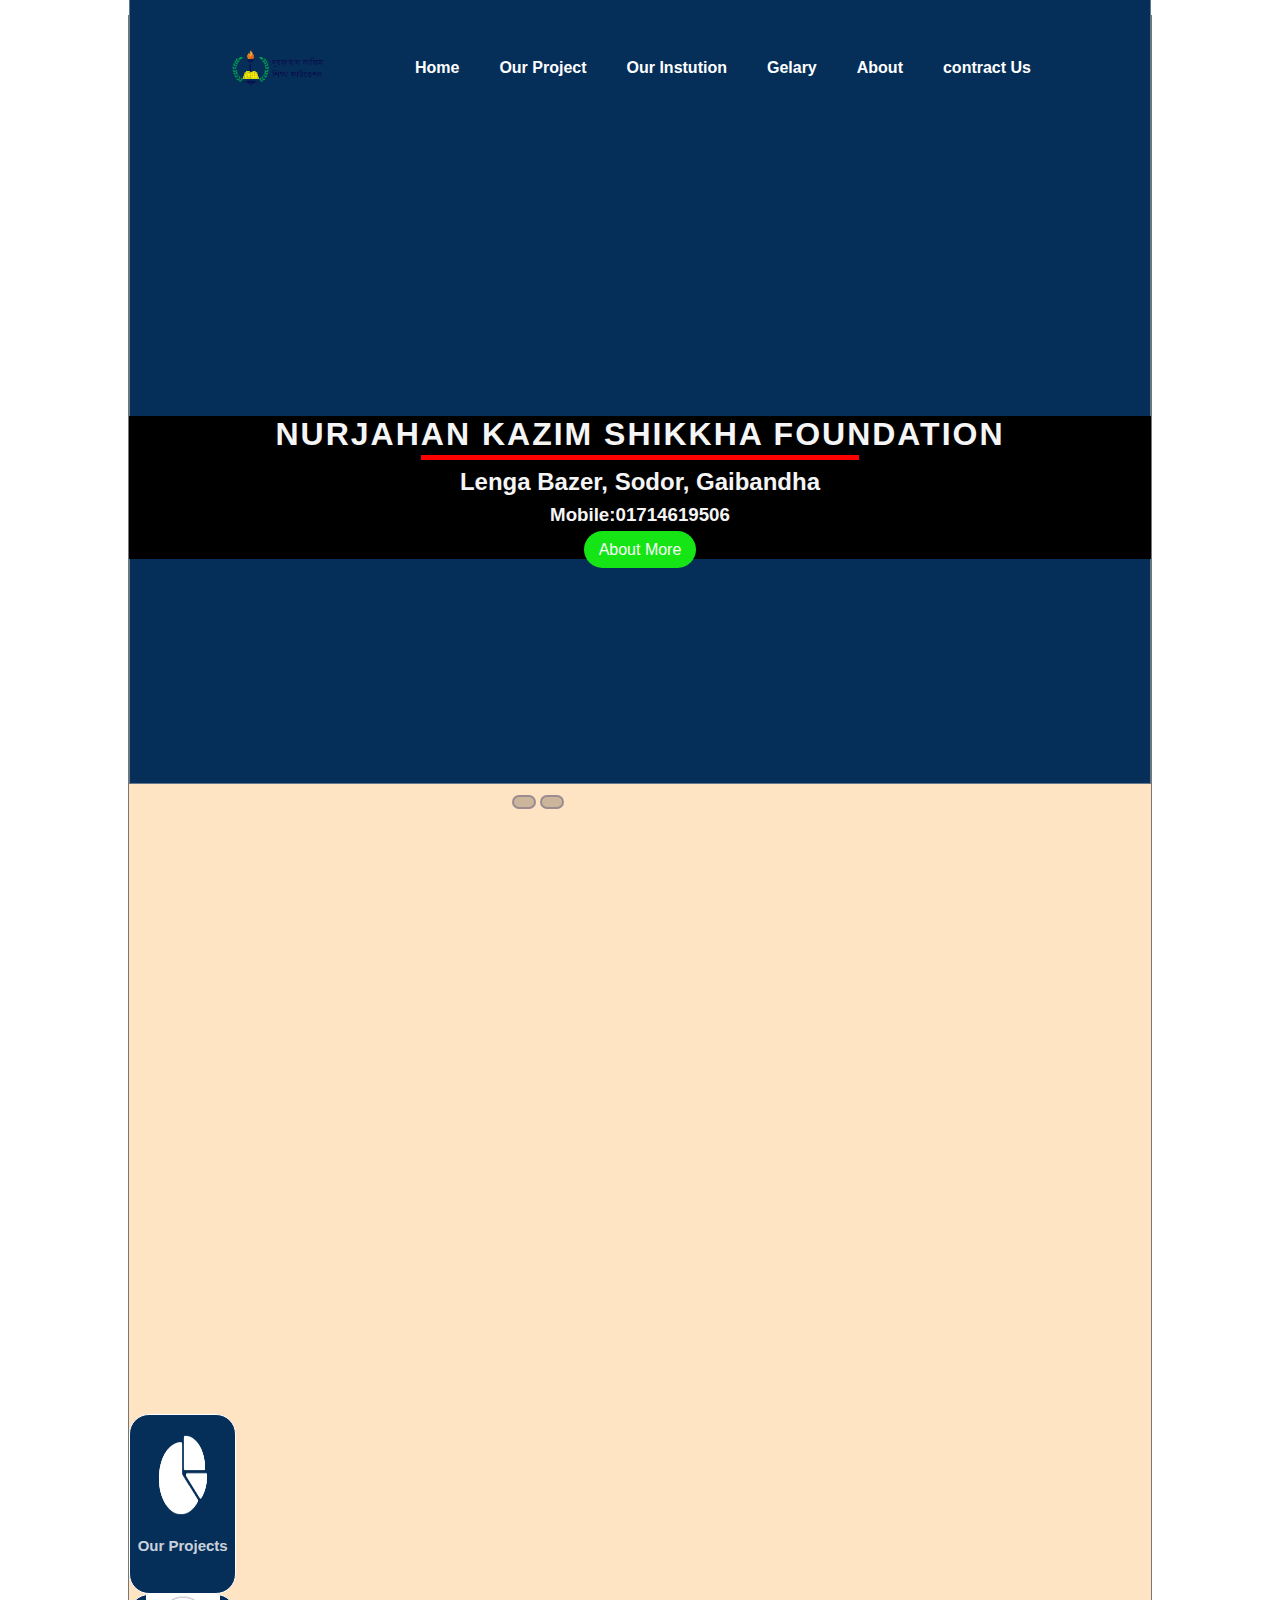
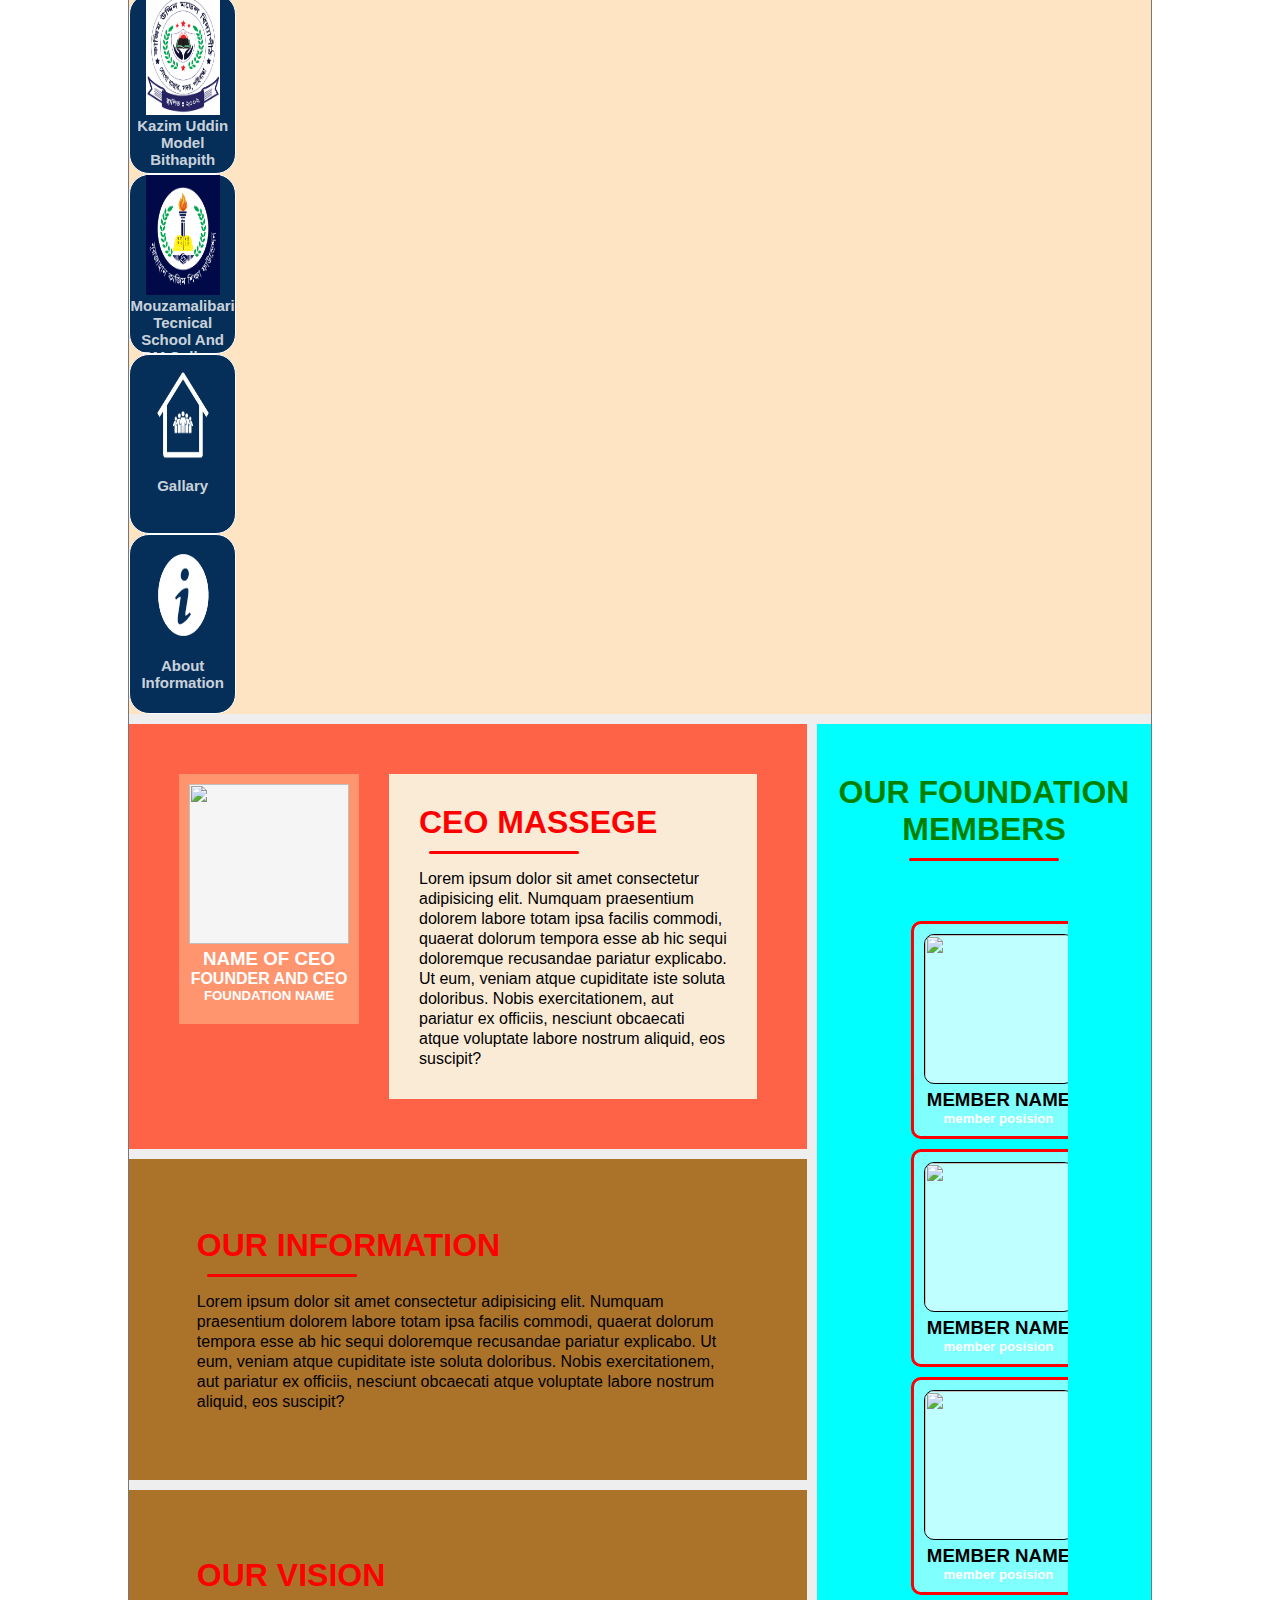
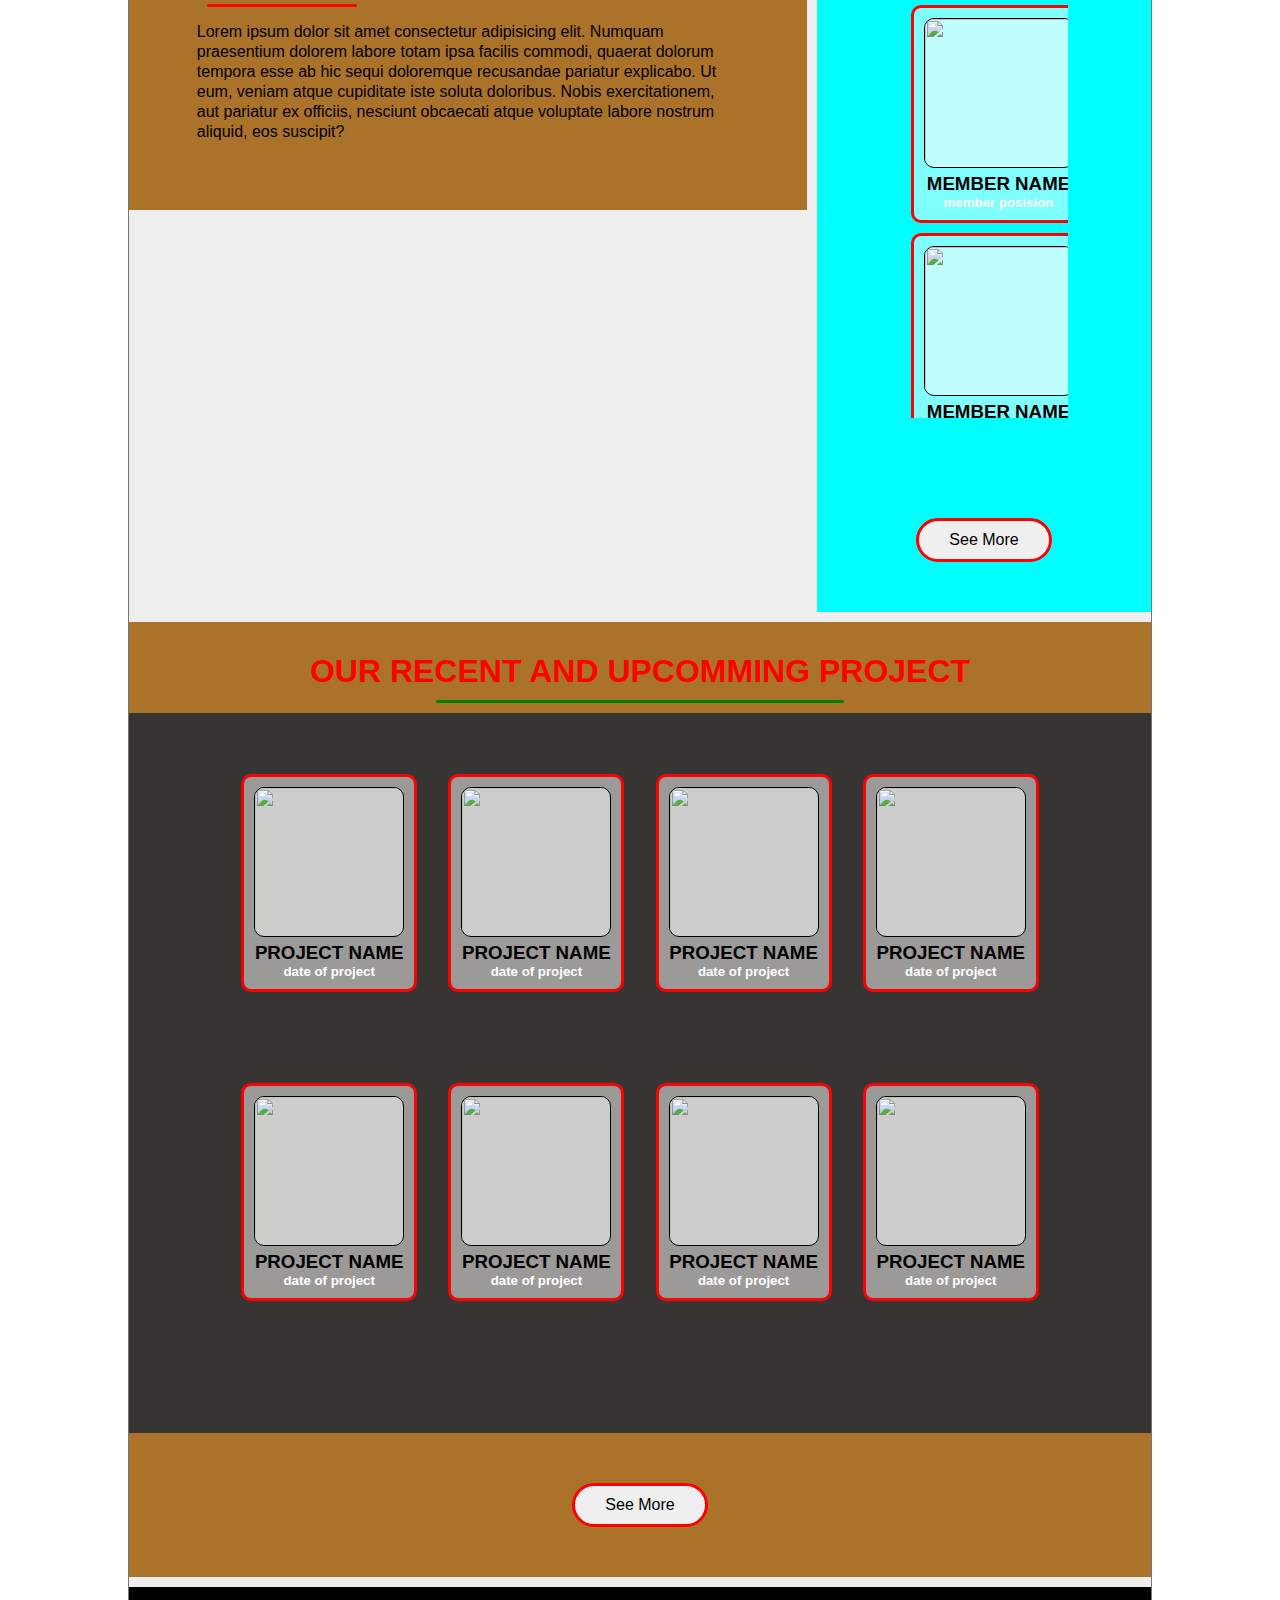
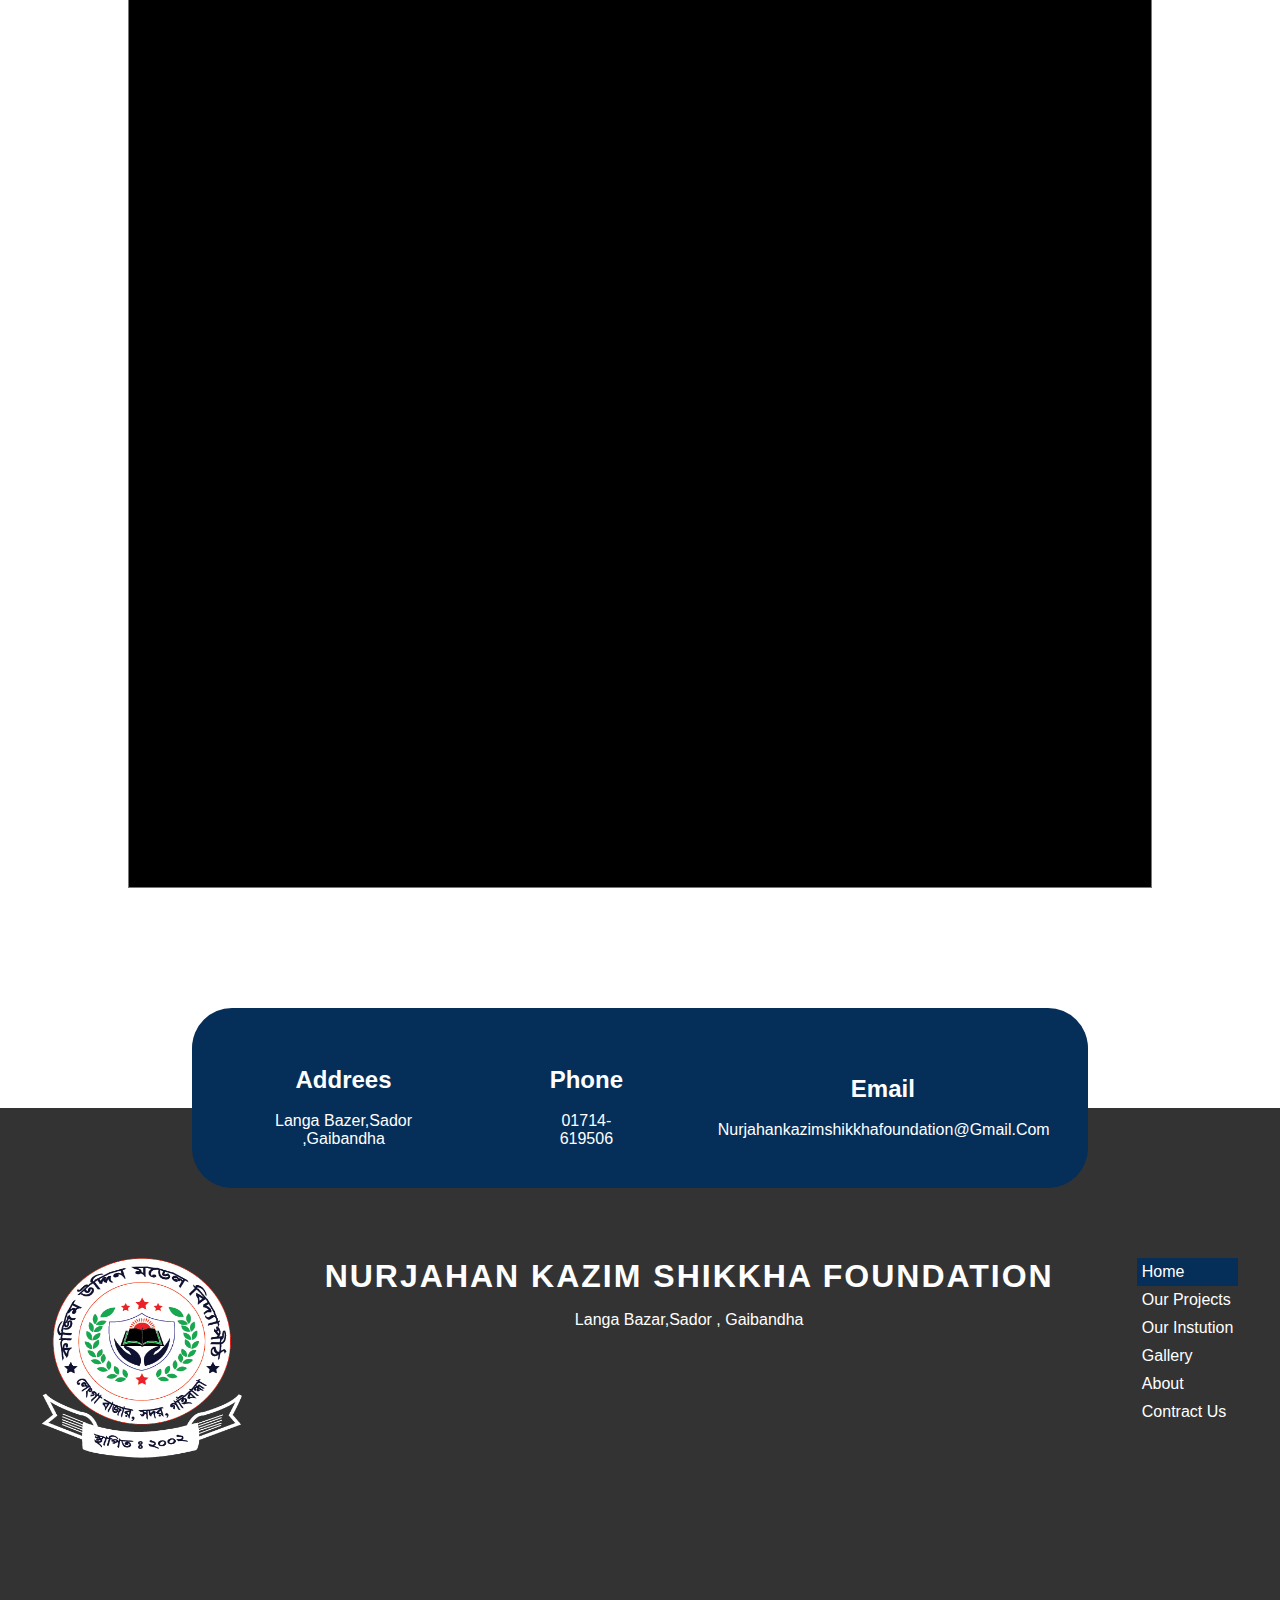
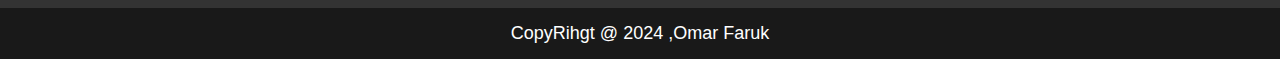
==== PROJECT NKSF 003/index.html @ e733b6d0 "dud" ====
<!DOCTYPE html>
<html lang="en">

<head>
    <meta charset="UTF-8">
    <meta name="viewport" content="width=device-width, initial-scale=1.0">
    <link rel='stylesheet' href='https://cdnjs.cloudflare.com/ajax/libs/font-awesome/6.5.2/css/all.min.css'
        integrity='sha512-SnH5WK+bZxgPHs44uWIX+LLJAJ9/2PkPKZ5QiAj6Ta86w+fsb2TkcmfRyVX3pBnMFcV7oQPJkl9QevSCWr3W6A=='
        crossorigin='anonymous' />
    <link rel="stylesheet" href="./style.css">
    <link rel="stylesheet" href="./style2.css">
    <title>NKSF</title>
</head>

<body>

    <div class="grid-container">
        <!-- ======start header ======= -->
        <div class="header-box">
            
            <!-- =====start of navber===== -->
            <nav class="navber">
                <img src="./Image/NKSF LOGO 01-02.png" alt="NKSF" class="logo">

                <ul class="nav-links">
                    <li><a href="#">Home</a></li>
                    <li><a href="#">Our Project</a></li>
                    <li><a href="#">Our Instution</a></li>
                    <li><a href="#">Gelary</a></li>
                    <li><a href="#">About</a></li>
                    <li><a href="#">contract Us</a></li>
                </ul>
                <img src="./Image/manubar png.png" class="manu-btn">
            </nav>
            <!-- =====end of navber===== -->

            <!-- ==== start of Header ====== -->
            <div class="header-text-box">
                <header>
                    <h1>nurjahan kazim shikkha foundation</h1>
                    <h1 class="line"></h1>
                    <h2>Lenga bazer, sodor, gaibandha</h2>
                    <h3>mobile:01714619506</h3>
                    <a class="lrn-btn" href="#">About more</a>
                </header>

            </div>
            <!-- ==== end of Header ====== -->
             <!-- star of image-slide  -->
            <div class="image-slide">
                <img name="slider" id="img">
                <div class="ImgChangeButton">
                    <button onclick="preview()"><i class="fa-solid fa-arrow-right fa-rotate-180"></i></i></button>
                    <button onclick="next()"><i class="fa-solid fa-arrow-right"></i></i></button>
                </div><!-- end of ImgChangeButton  -->
            </div><!--end of image-slide  -->


                <!--start of option btn  -->
    <div class="button">
        <div class="buttonBox">
            <img src="./Image/results_icon.png" alt="">
            <h2>Our Projects</h2>
        </div><!-- end of buttonBox  -->
        <div class="buttonBox">
            <img src="./Image/kumb logo 2002.jpg" alt="">
            <h2>Kazim Uddin Model Bithapith</h2>
        </div><!-- end of buttonBox  -->
        <div class="buttonBox">
            <img src="./Image/NKSF ROUND LOGO 02-03.png" alt="">
            <h2>Mouzamalibari Tecnical School And BM College</h2>
        </div><!-- end of buttonBox  -->
        <div class="buttonBox">
            <img src="./Image/clubs_icon.png" alt="">
            <h2>Gallary</h2>
        </div><!-- end of buttonBox  -->
        <div class="buttonBox">
            <img src="./Image/info-icon.png" alt="">
            <h2>About information</h2>
        </div><!-- end of buttonBox  -->
    </div>
    <!--end of option btn  -->


        </div>
        <!-- ======end header ======= -->



        <div class="ceo-box">
            <div class="ceo-profile">
                <img src="" alt="">
                <h3>name of ceo</h3>
                <h4>founder and ceo</h4>
                <h5>Foundation name</h5>
            </div>
            <div class="ceo-massege">
                <h1>ceo massege</h1>
                <div class="underline"></div>
                <p>Lorem ipsum dolor sit amet consectetur adipisicing elit. Numquam praesentium dolorem labore totam
                    ipsa facilis commodi, quaerat dolorum tempora esse ab hic sequi doloremque recusandae pariatur
                    explicabo. Ut eum, veniam atque cupiditate iste soluta doloribus. Nobis exercitationem, aut pariatur
                    ex officiis, nesciunt obcaecati atque voluptate labore nostrum aliquid, eos suscipit? </p>
            </div>

        </div><!-- end ceo-box -->
        <div class="member-box">
            <h1>our foundation members</h1>
            <div class="underline"></div>
            <div class="card-box">
                <div class="card">
                    <img src="" alt="">
                    <h3>member name</h3>
                    <h5>member posision</h5>
                </div>
                <div class="card">
                    <img src="" alt="">
                    <h3>member name</h3>
                    <h5>member posision</h5>
                </div>
                <div class="card">
                    <img src="" alt="">
                    <h3>member name</h3>
                    <h5>member posision</h5>
                </div>
                <div class="card">
                    <img src="" alt="">
                    <h3>member name</h3>
                    <h5>member posision</h5>
                </div>
                <div class="card">
                    <img src="" alt="">
                    <h3>member name</h3>
                    <h5>member posision</h5>
                </div>
                <div class="card">
                    <img src="" alt="">
                    <h3>member name</h3>
                    <h5>member posision</h5>
                </div>
                <div class="card">
                    <img src="" alt="">
                    <h3>member name</h3>
                    <h5>member posision</h5>
                </div>
                <div class="card">
                    <img src="" alt="">
                    <h3>member name</h3>
                    <h5>member posision</h5>
                </div>
                <div class="card">
                    <img src="" alt="">
                    <h3>member name</h3>
                    <h5>member posision</h5>
                </div>
                <div class="card">
                    <img src="" alt="">
                    <h3>member name</h3>
                    <h5>member posision</h5>
                </div>
                <div class="card">
                    <img src="" alt="">
                    <h3>member name</h3>
                    <h5>member posision</h5>
                </div>
            </div>
            <button class="my-btn">see more</button>


        </div><!-- end member-box  -->
        <div class="our-info">
            <h1>our information</h1>
            <div class="underline"></div>
            <p>Lorem ipsum dolor sit amet consectetur adipisicing elit. Numquam praesentium dolorem labore totam ipsa
                facilis commodi, quaerat dolorum tempora esse ab hic sequi doloremque recusandae pariatur explicabo. Ut
                eum, veniam atque cupiditate iste soluta doloribus. Nobis exercitationem, aut pariatur ex officiis,
                nesciunt obcaecati atque voluptate labore nostrum aliquid, eos suscipit? </p>
        </div><!-- end our-info  -->
        <div class="our-vision">
            <h1>our vision</h1>
            <div class="underline"></div>
            <p>Lorem ipsum dolor sit amet consectetur adipisicing elit. Numquam praesentium dolorem labore totam ipsa
                facilis commodi, quaerat dolorum tempora esse ab hic sequi doloremque recusandae pariatur explicabo. Ut
                eum, veniam atque cupiditate iste soluta doloribus. Nobis exercitationem, aut pariatur ex officiis,
                nesciunt obcaecati atque voluptate labore nostrum aliquid, eos suscipit?</p>
        </div><!-- end our-visssion  -->
        <div class="our-project">
            <h1>our recent and upcomming project</h1>
            <div class="underline"></div>
            <div class="card-box">
                <div class="card">
                    <img src="" alt="">
                    <h3>Project name</h3>
                    <h5>date of project</h5>
                </div>
                <div class="card">
                    <img src="" alt="">
                    <h3>Project name</h3>
                    <h5>date of project</h5>
                </div>
                <div class="card">
                    <img src="" alt="">
                    <h3>Project name</h3>
                    <h5>date of project</h5>
                </div>
                <div class="card">
                    <img src="" alt="">
                    <h3>Project name</h3>
                    <h5>date of project</h5>
                </div>
                <div class="card">
                    <img src="" alt="">
                    <h3>Project name</h3>
                    <h5>date of project</h5>
                </div>
                <div class="card">
                    <img src="" alt="">
                    <h3>Project name</h3>
                    <h5>date of project</h5>
                </div>
                <div class="card">
                    <img src="" alt="">
                    <h3>Project name</h3>
                    <h5>date of project</h5>
                </div>
                <div class="card">
                    <img src="" alt="">
                    <h3>Project name</h3>
                    <h5>date of project</h5>
                </div>
            </div>
            <button class="my-btn">see more</button>
        </div><!-- end upcoming-project  -->
        <div class="footer-box">

        </div>
    </div><!-- end grid-container  -->












    <!-- ===== end of main body =====  -->
    <!-- ======= start of  sub footer ===== -->
    <div class="address">
        <div class="addressBox">
            <i></i>
            <h2>addrees</h2>
            <p>langa bazer,sador ,gaibandha</p>
        </div><!-- end of addressBox  -->
        <div class="addressBox">
            <i></i>
            <h2>phone</h2>
            <p>01714-619506</p>
        </div><!-- end of addressBox  -->
        <div class="addressBox">
            <i></i>
            <h2>email</h2>
            <p>nurjahankazimshikkhafoundation@gmail.com</p>
        </div><!-- end of addressBox  -->

    </div><!-- end of address  -->
    <!-- ======= end of  sub footer ===== -->



    <!-- =====start of footer ======   -->
    <footer>
        <div class="footer-section1">
            <div class="box">
                <img src="./Image/white logo.png.png" alt="">
            </div>
            <div class="box"><!-- end of box -->
                <h1>nurjahan kazim shikkha foundation</h1>
                <p>langa bazar,sador , gaibandha</p>
                <div class="footer-icons">
                    <a href="#"><i class="fa-brands fa-facebook"></i></a>
                    <a href="#"><i class="fa-brands fa-facebook-messenger"></i></a>
                    <a href="#"><i class="fa-brands fa-twitter"></i></a>
                    <a href="#"><i class="fa-solid fa-phone"></i></i></a>
                </div><!-- end of footer- icons  -->
            </div><!-- end of box -->
            <div class="box">
                <ul>
                    <li class="active"><a href="#">Home</a></li>
                    <li><a href="#">Our Projects</a></li>
                    <li><a href="#">Our Instution</a></li>
                    <li><a href="#">Gallery</a></li>
                    <li><a href="#">About</a></li>
                    <li><a href="#">Contract Us</a></li>
                </ul>
            </div> <!-- end of box -->
        </div><!-- end of footer-section1 -->
        <div class="footer-section2">
            CopyRihgt @ 2024 ,omar faruk
        </div><!-- end of footer-section2 -->
    </footer>

    <!-- ===== endd of footer ======   -->

    <script src="./main.js"></script>
</body>

</html>
---- PROJECT NKSF 003/style.css ----
*{
    margin: 0;
    padding: 0;
    box-sizing: border-box;
}
body{
    margin: 0;
    padding: 0;
    box-sizing: border-box;
    font-family: Roboto, Helvetica, sans-serif;
}
/* ======== */



 .main-body{
    width:100%;
    height: auto;
    background: red;
    color: #fff;
    /* margin: 50px auto; */
    display: grid;
    grid-template-columns: repeat(3,1fr);
    grid-template-rows: auto 200px 300px;
    grid-gap:10px;
    border: 1px solid rgba(0, 0, 0, .5);
 }
 .ceo-box{
    background-color: #c37e3a;
    grid-column:1/3 ;
    /* padding: 50px auto; */
 }
 .ceo-box .ceo-contain{
    width: 90%;
    height: auto;
    /* display: flex;
    position: absolute;
    justify-content: space-between;
    align-items: center;
    flex-grow: 30px;
    overflow: auto; */
 }

 .ceo-box .ceo-contain .ceo-profile{
    background-color: #aa1b1b;

 }
 .ceo-box .ceo-contain .ceo-profile .ceo-image{
    width: 160px;
    height: 160px;
    background-color: #fff;
 }
 .ceo-box .ceo-contain .ceo-profile .ceo-image img{
    width: 150px;
    height: 150px;
    margin: 5px ;
 }
 .ceo-box .ceo-contain .ceo-profile .ceo-tittle{

 }
 .ceo-box .ceo-contain .ceo-massage{
    background: #000;
    margin: 30px;
    padding: 30px;

 }

 .member{
    background-color: #aa1b1b;
    grid-column:3/4 ;
    grid-row:1/-1 ;
 }
 .our-info{
    background-color: aqua;
    grid-column:1/3 ;
 }
 .our-vision{
    background-color: rgb(117, 171, 23);
    grid-column: 1/3;

 }
 /* ======= end main-body ===== */

 /* ====== start of sub footer ========  */
 .address{
    width: 70%;
    height: auto;
    display: flex;
    justify-content: space-around;
    align-items: center;
    background: #052e59;
    color: #fff;
    border-radius: 40px;
    margin: 20px auto;
    overflow: hidden;
    position: relative;
    bottom: -100px;
}
.addressBox{
    padding: 40px;
    text-align: center;
    overflow: hidden;
}
.addressBox h2{
    text-transform: capitalize;
    line-height: 4rem;
}
.addressBox p{
    text-transform: capitalize;
}
 /* ====== start of sub footer ========  */

 /* ==== start of footer ====  */
 footer{
    width: 100%;
    height: 500px;
    background: rgba(0,0,0,.8);
}
.footer-section1{
    width: 100%;
    height: 500px;
    display: flex;
    justify-content:space-around;
    /* align-items: center; */
    padding: 150px 0;
}
.box{
    text-align: center;
}
.box img{
    width: 200px;
    height: 200px;
}
.box h1{
    color: #fff;
    text-transform: uppercase;
    letter-spacing: 2px;
}
.box p{
    color: #fff;
    text-transform: capitalize;
    line-height: 50px;
}
.footer-icons a i{
    color: #fff;
    font-size: 35px;
    padding: 20px 10px;
}
.footer-icons a :hover.fa-facebook{
    color: blue;
    font-size: 60px;
    transition: all linear .5s;
}
.footer-icons a :hover.fa-facebook-messenger{
    color: blueviolet;
    font-size: 60px;
    transition: all linear .5s;
}
.footer-icons a :hover.fa-twitter{
    color: aquamarine;
    font-size: 60px;
    transition: all linear .5s;
}
.footer-icons a :hover.fa-phone{
    color: green;
    font-size: 60px;
    transition: all linear .5s;
}
.box ul li {
    list-style: none;
    text-align: left;
    padding: 5px;
}
.box ul li a{
   text-decoration: none;
   color: #fff;
}
.box ul li:hover{
    background: rgba(255,255,255,.8);
    border-radius: 10px;
    text-align: center;
    font-size: 25px;
    transition: all linear 1s;
 }
 .box ul li:hover a{
    color: tomato;
 }
footer .footer-section2{
    background: rgba(0,0,0,.9);
    padding: 15px;
    text-align: center;
    color: #fff;
    text-transform: capitalize;
    font-size: 18px;
}
 /* ==== end of footer ====  */


 /* ====== design for mobile phone ======= */
 @media only screen and (max-width:850px){
    .manu-btn{
        display:block;
    }
    .navber{
        padding: 0;
    }
    .logo{
        /* position: absolute; */
        top: 30px;
        left:30px;
    }
    .nav-links{
        flex-direction: column;
        width: 100%;
        height: 100vh;
        justify-content: center;
        background-color: #c37e3a;
        margin-top:-900px;
        transition:all 0.5s ease ;
    }
    .nav-links li{
        margin: 30px auto ;
    }
    .mobile-manu{
        margin-top:0;
        border-bottom-right-radius: 30%;

    }
}
---- PROJECT NKSF 003/style2.css ----
*{
    margin: 0;
    padding: 0;
    box-sizing: border-box;
    font-family: Arial, Helvetica, sans-serif;
}
body{
    text-align: center;
}
a{
    text-decoration: none;
}
ul {
    list-style: none;
}
.active{
    background-color: #052e59;
    padding: 10px 15px;
    color: rgb(92, 45, 45);
}
.underline{
    width: 150px;
    height: 3px;
    background-color: red;
    border-radius: 30px;
    margin: 10px;
}

.my-btn{
    margin: 50px auto;
    padding: 10px 30px;
    font-size: 1rem;
    text-transform: capitalize;
    border: 3px solid red;
    border-radius: 30px;
}

 /* ======== start card ========= */
.card{
    width: fit-content;
    height: fit-content;
    background-color: rgba(255, 255, 255, .5);
    padding: 10px;
    margin: 10px;
    border: 3px solid red;
    border-radius: 10px;
}
.card img{
    width: 150px;
    height: 150px;
    background-color: rgba(255, 255, 255, .5);
    border-radius: 10px;
    border: 1px solid black;
}
.card h3{
    color: black;
    text-transform: uppercase;
}
.card p{
    color: red;
    text-transform: uppercase;
}
/* ======== end card ========= */
.grid-container{
    width: 80%;
    height: auto;
    background: #eee;
    color: #fff;
    margin: 15px auto;
    display: grid;
    grid-template-columns: repeat(3,1.5fr);
    grid-template-rows:repeat(6, auto);
    grid-gap:10px;
    border: 1px solid rgba(0, 0, 0, .5);
}
/* ======== staart header-box ====== */
.grid-container .header-box{
    grid-column: 1/-1;
    background-color: bisque;
    height: fit-content;
}
/* =====navbar==== */
.navber{
    width: 100%;
    height: auto;
    display: flex;
    position: relative;
    top: 2px;
    left: 0;
    justify-content: space-between;
    padding: 0 100px;
    color: #fff;
    z-index: 1;

}
.navber img{
    width: 100px;
    height: 100px;
    /* background-color: #d7aa14; */
    text-align: center;
    border-radius: 30px;
}
.nav-links{
    display: flex;
    margin: auto 0;
}

.nav-links li{
    margin: 0 20px;
    color: #fff;
    font-size: 1.3 rem ;
    font-weight: bold;
}
.nav-links li a{
    color: #fff;
}
.nav-links a:hover{
    color: #052e59;
    background-color: #fff;
     padding: 10px 15px;
     border-radius: 30px;
     transition: all linear 0.5s;
 }
.manu-btn{
    position: absolute;
    top: 20px;
    right:30px;
    width: 40px;
    cursor: pointer;
    display: none;
    z-index: 1;
}
/* =====end navbar==== */

/* ==== header start ===== */

/* ==== header end  ===== */
.header-text-box{
    color: whitesmoke;
    width: 100%;
    display: flex;
    position: relative;
    top: 0;
    left:0;
    justify-content: center;
    align-items: center;
    text-align: center;
    margin-top: 300px;
    z-index: 1;
    background: #000;

}
header h1{
    text-transform: uppercase;
    letter-spacing: 2px;
}
.line{
    width: 60%;
    height: 5px;
    background-color: red;
    margin: 2px auto;

}
header h2{
    text-transform: capitalize;
    margin: 8px 0;
}
header h3{
    text-transform: capitalize;
    margin-bottom: 15px;
}
header a{
    text-transform: capitalize;
    background-color: #15e515;
    padding: 10px 15px;
    border-radius: 30px;
    color: #fff;
    opacity: 100%;
    font-size: 1rem;
}
header a:hover{
    color: #052e59;
    background-color: #fff;
     padding: 15px 20px;
     border-radius: 30px;
     transition: all linear 0.5s;
     font-size: 1.5rem;
 }



/* ==== image slider ==== */
.image-slide{
    width: 100% ;
    height: 95vh;
    background-color:#052e59;
    position: relative;
    top: -70vh;
    left: 0;
    justify-content: center;
    align-items: center;
}

.image-slide img{
    width: 100%;
    height: 100%;
    opacity: .5;

}
.ImgChangeButton {
    width: 80%;
    /* display: flex;
    position: absolute;
    top: 350px;
    left: auto;
    justify-content: space-between;
    align-items: center; */
}
 .ImgChangeButton button{
    font-size: 30px;
    background: rgba(0,0,0,.5);
    border: 2px solid rgb(7, 9, 69);
    border-radius: 30px;
    padding: 5px 10px;
    color: #aa1b1b;
    opacity: 40%;
 }
 .ImgChangeButton button:hover{
    font-size: 50px;
    background: rgba(12, 3, 104, 0.5);
    color: whitesmoke;
    border: 2px solid rgb(214, 36, 8);
    border-radius: 30px;
    padding: 5px 10px;
    opacity: 100%;
    transition: all ease-out .5s;
 }

 /* ==== image slider ==== */
 /* ====optiom btn===== */
 .button{
    width:70%;
    height: auto;
    /* background-color: #b07903; */
    /* display: flex;
    position:absolute;
    top: 600px;
    left: 150px;
    justify-content: space-between;
    align-items: center; */
    text-align: center;
    color: rgba(255,255,255,.8);
 }
.buttonBox{
    width: 15%;
    height: 180px;
    background: #052e59;
    border-radius: 20px;
    border: 1px solid #fff;
    text-transform: capitalize;
    font-size: 10px;
    position: relative;
 }
 .buttonBox img{
    width: 70%;
    height: 120px;
    margin: auto;
 }
 .buttonBox:hover{
    width: 20%;
    height: 250px;
    background: aquamarine;
    color: tomato;
    transition: all ease-in-out .5s;
    position: relative;
    top: -100px;
 }
 .buttonBox:hover > h2{
    font-size: 25px;
    padding: 20px 0;
 }
/* .shadow{
    width: 100%;
    height: 98vh;
    display: flex;
    position: absolute;
    background-color: rgba(12, 3, 104, 0.5);
} */
 /* ======= start main-body ===== */






/* ======== end header-box ====== */

 /* ========= start ceo-box ======== */
 .grid-container .ceo-box{
    background: tomato;
    grid-column: 1/3;
    display: flex;
    justify-content: space-between;
    position: relative;
    padding: 50px;

}
.grid-container .ceo-box .ceo-profile{
    height:250px;
    background-color: rgba(255, 200, 150, .5);
    text-transform: uppercase;
    padding: 10px;
}
.grid-container .ceo-box .ceo-profile img {
    background: whitesmoke;
    width: 160px;
    height: 160px;
    border: red;
}
.grid-container .ceo-box .ceo-massege{
    background-color: antiquewhite;
    margin-left: 30px;
    padding: 30px;
    text-align: left;
    color: black;
}
.grid-container .ceo-box .ceo-massege h1{
    text-transform: uppercase;
    font-weight: bold;
    color: red;
}
.grid-container .ceo-box .ceo-massege p{
    text-transform: unset;
    line-height: 20px;
    margin-top: 15px;
}
 /* ========= end ceo-box ======== */

 /* ========= start member-box ======== */
 .grid-container .member-box{
    background: aqua;
    grid-column:3/4;
    grid-row: 2/-1;
    padding: 10% auto;
}
 .grid-container .member-box h1{
    text-transform: uppercase;
    margin: 15% 0 0 0 ;
    color: green;
}
.grid-container .member-box .underline{
    margin: 10px auto;
}
.grid-container .member-box .card-box{
    height: 123vh;
    margin: 15% 25% ;
    overflow: hidden;
}
/* ========= end member-box ======== */


 /* ========= start .our-info-box ======== */
 .grid-container .our-info{
    grid-column: 1/3;
    background-color: rgb(171, 115, 41);
    padding:10%;
    text-align: left;
    color: black;
}
.grid-container .our-info h1{
    text-transform: uppercase;
    font-weight: bold;
    color: red;
}
.grid-container .our-info p{
    text-transform: unset;
    line-height: 20px;
    margin-top: 15px;
}
 /* ========= end .our-info-box ======== */


 /* ========= start .our-vision-box ======== */

.grid-container .our-vision{
    grid-column: 1/3;
    background-color: rgb(171, 115, 41);
    padding:10%;
    text-align: left;
    color: black;
}
.grid-container .our-vision h1{
    text-transform: uppercase;
    font-weight: bold;
    color: red;
}
.grid-container .our-vision p{
    text-transform: unset;
    line-height: 20px;
    margin-top: 15px;
}
 /* ========= end .our-vision-box ======== */


 /* ========= start .our-project-box ======== */
 .grid-container .our-project{
    grid-column: 1/-1;
    background-color: rgb(171, 115, 41);
}
.grid-container .our-project h1{
    text-transform: uppercase;
    margin: 3% 0 0 0;
    color: red;
}
.grid-container .our-project .underline{
    width: 40%;
    margin: 10px auto;
    background-color: green;
}
.grid-container .our-project .card-box{
    height: 80vh;
    background-color: rgb(55, 53, 51);
    padding: 5% 10%;
    display: flex;
    position:relative;
    overflow: hidden;
    justify-content: space-between;
    flex-wrap: wrap;
}
 /* ========= end .our-project-box ======== */

/* ====== start footer box ======= */
.grid-container .footer-box{
    grid-column: 1/-1;
    background: #000;
    height: 100vh;
}
/* ====== end footer box ======= */
/* mobile ressponsib  */
 @media (max-width:768px) {
    .grid-container{
        width: 80%;
        height: auto;
        background: #eee;
        color: #fff;
        margin: 15px auto;
        display: grid;
        grid-template-rows:repeat(6, fit-content);
        grid-gap:10px;
        border: 1px solid rgba(0, 0, 0, .5);
    }
    .grid-container .header-box{
        grid-column: 1/-1;
    }
    .grid-container .ceo-box{
        grid-column: 1/-1;
        display: block;
    }
    .grid-container .member-box{
        grid-column: 1/-1;
    }
    .grid-container .our-info{
        grid-column: 1/-1;
    }
    .grid-container .our-vision{
        grid-column: 1/-1;
    }
    .grid-container .our-project{
        grid-column: 1/-1;
    }
    .grid-container .footer-box{
        grid-column: 1/-1;
    }

}
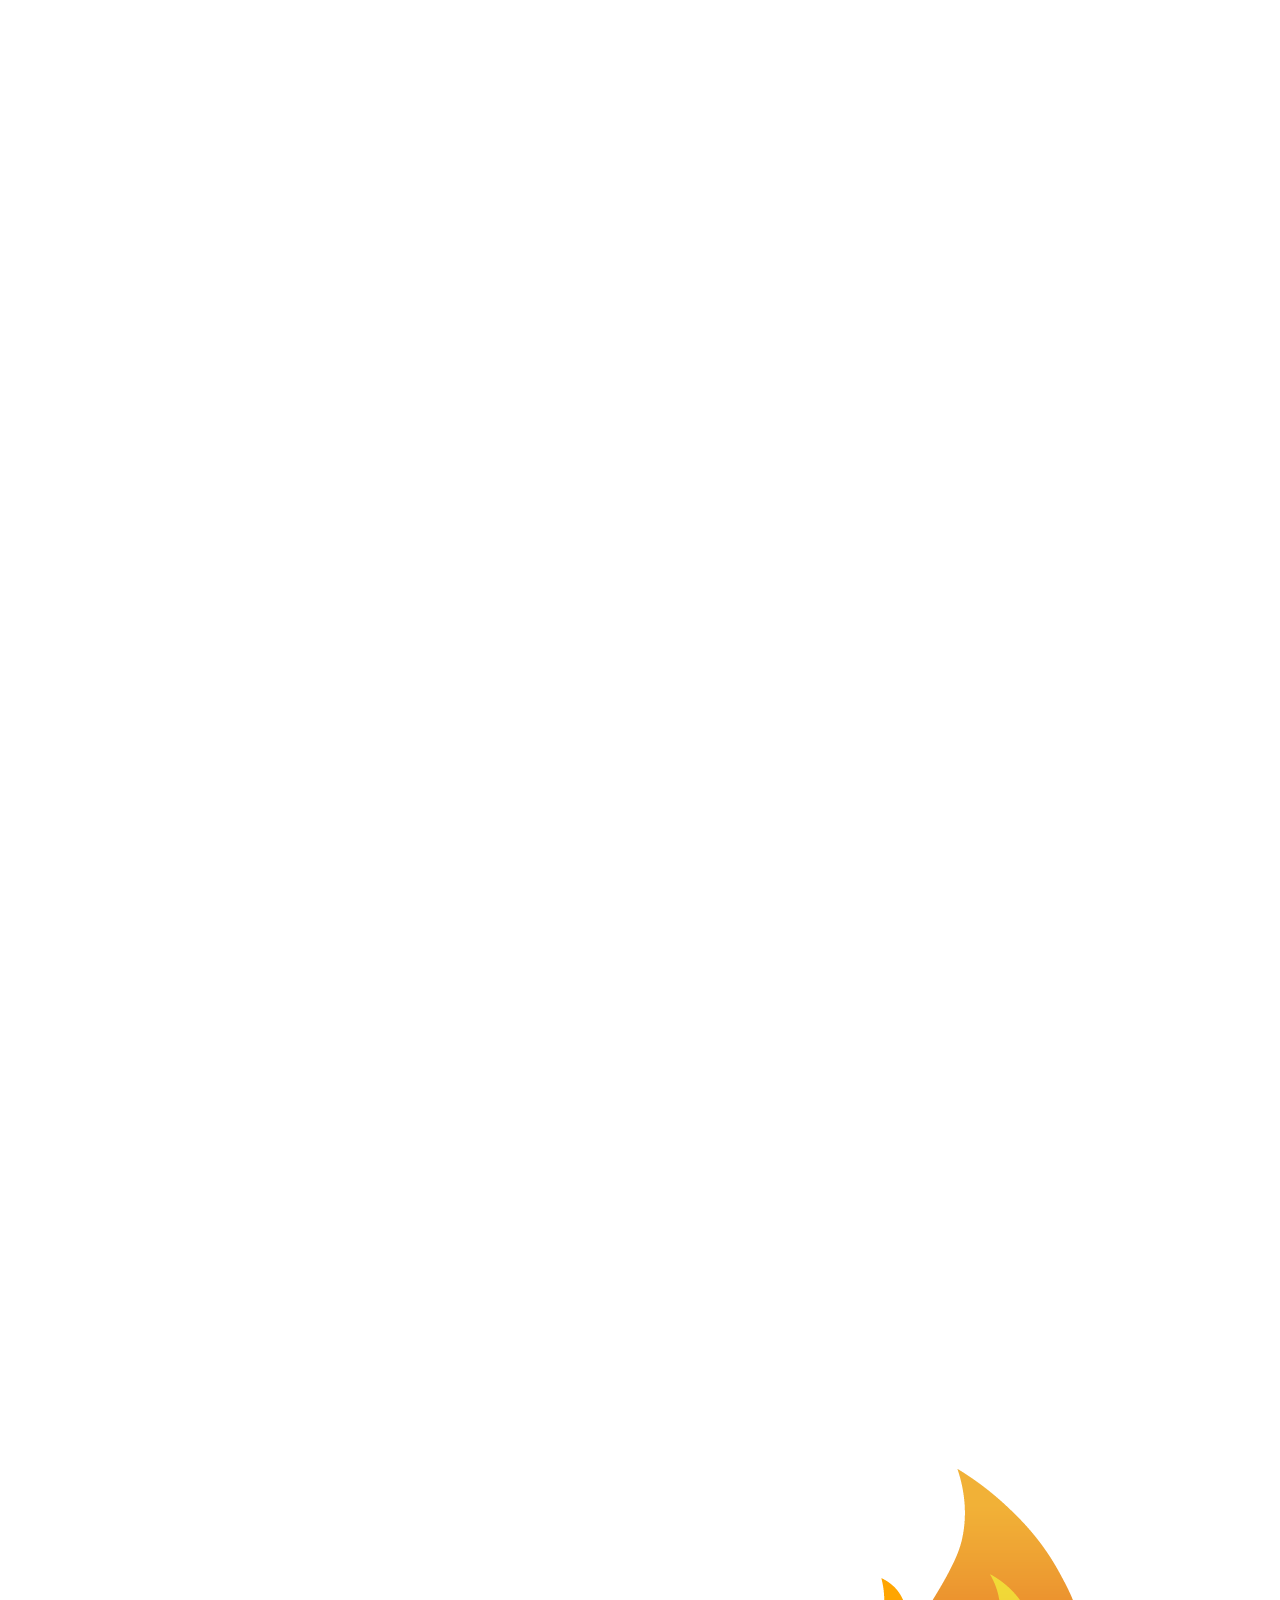
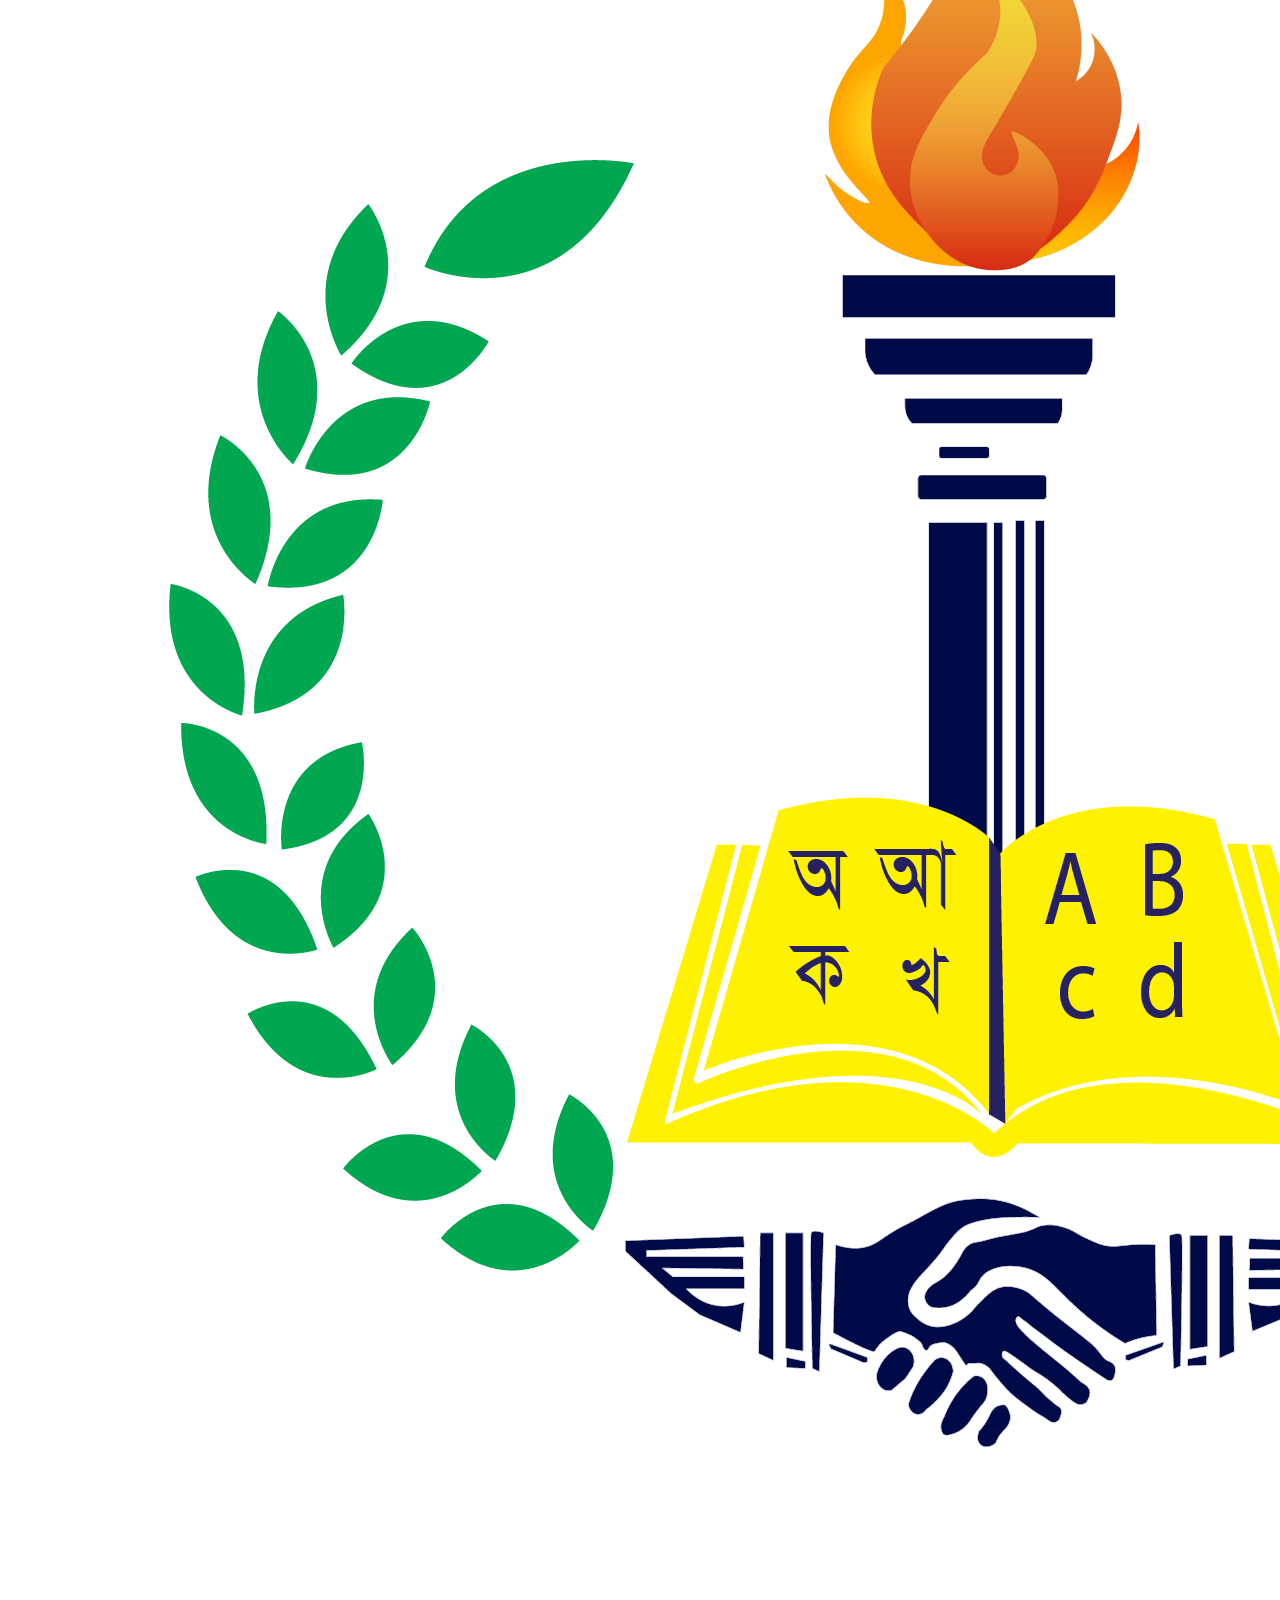
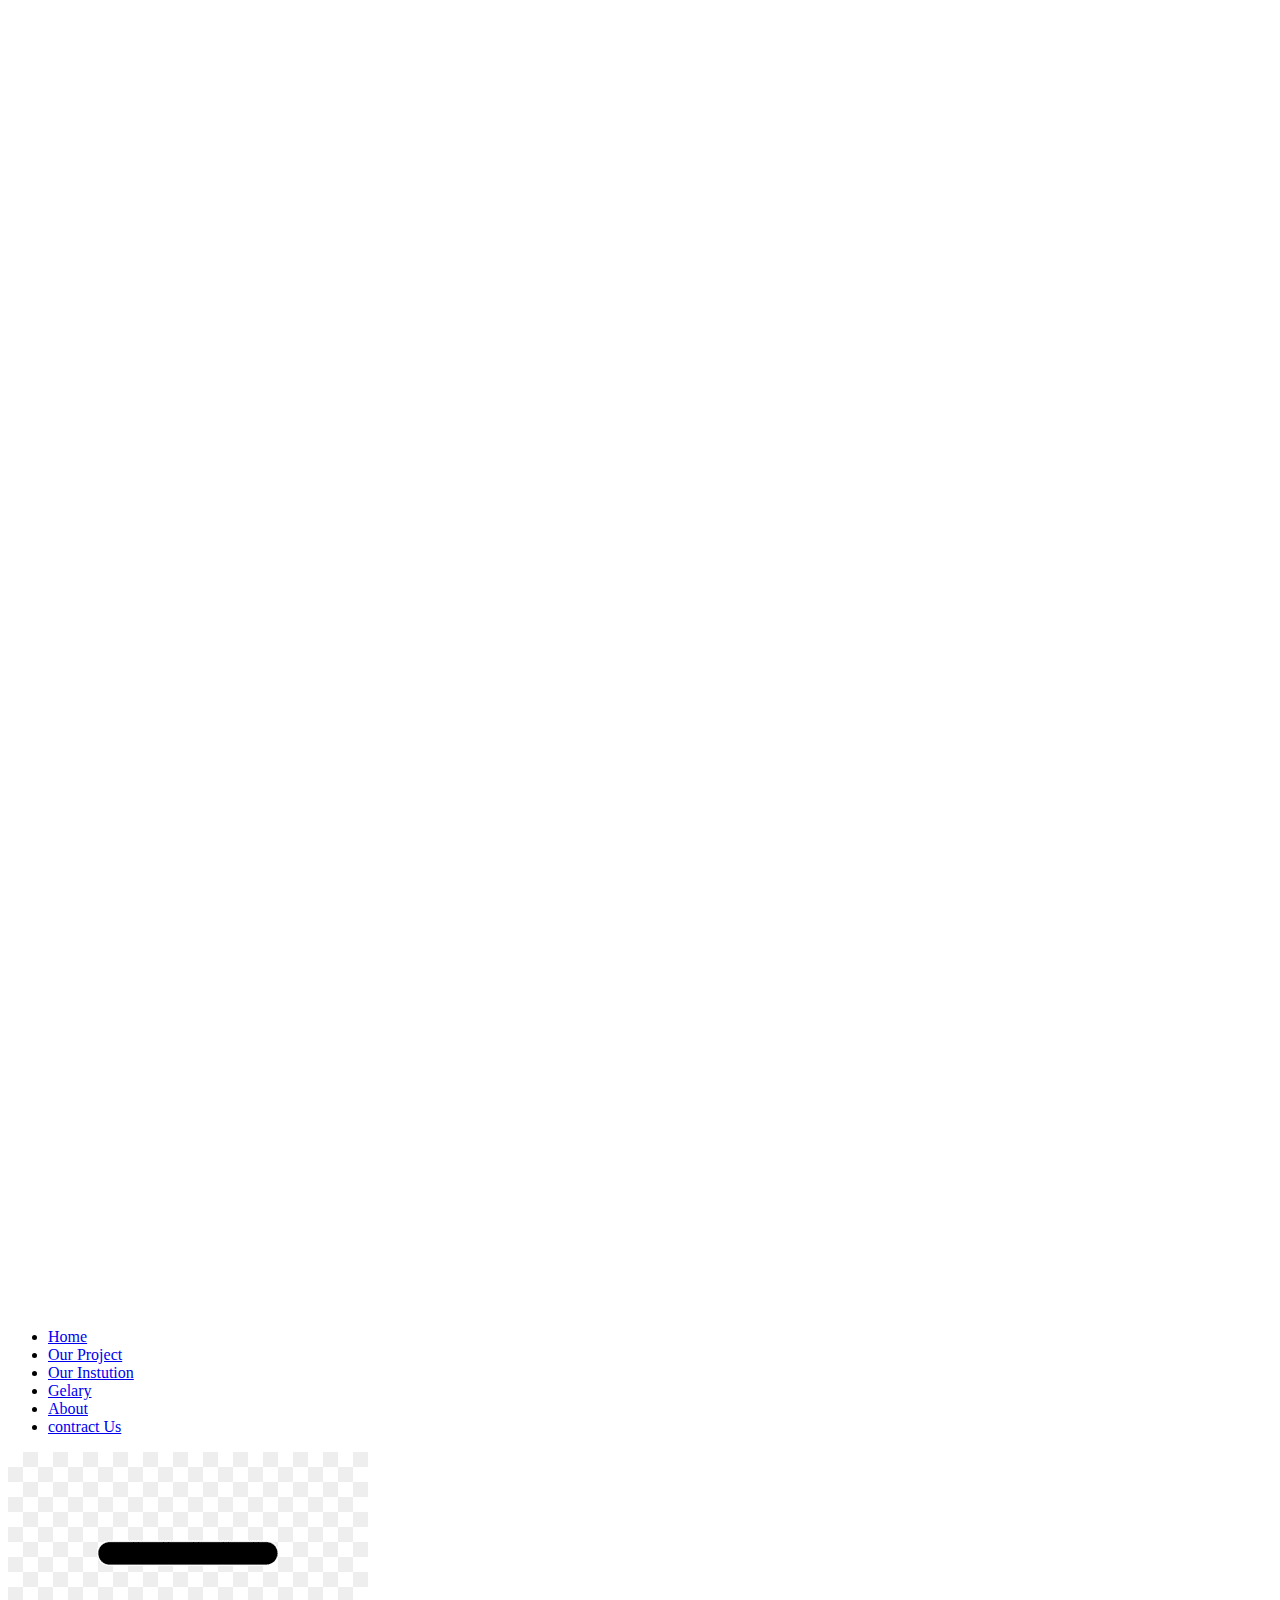
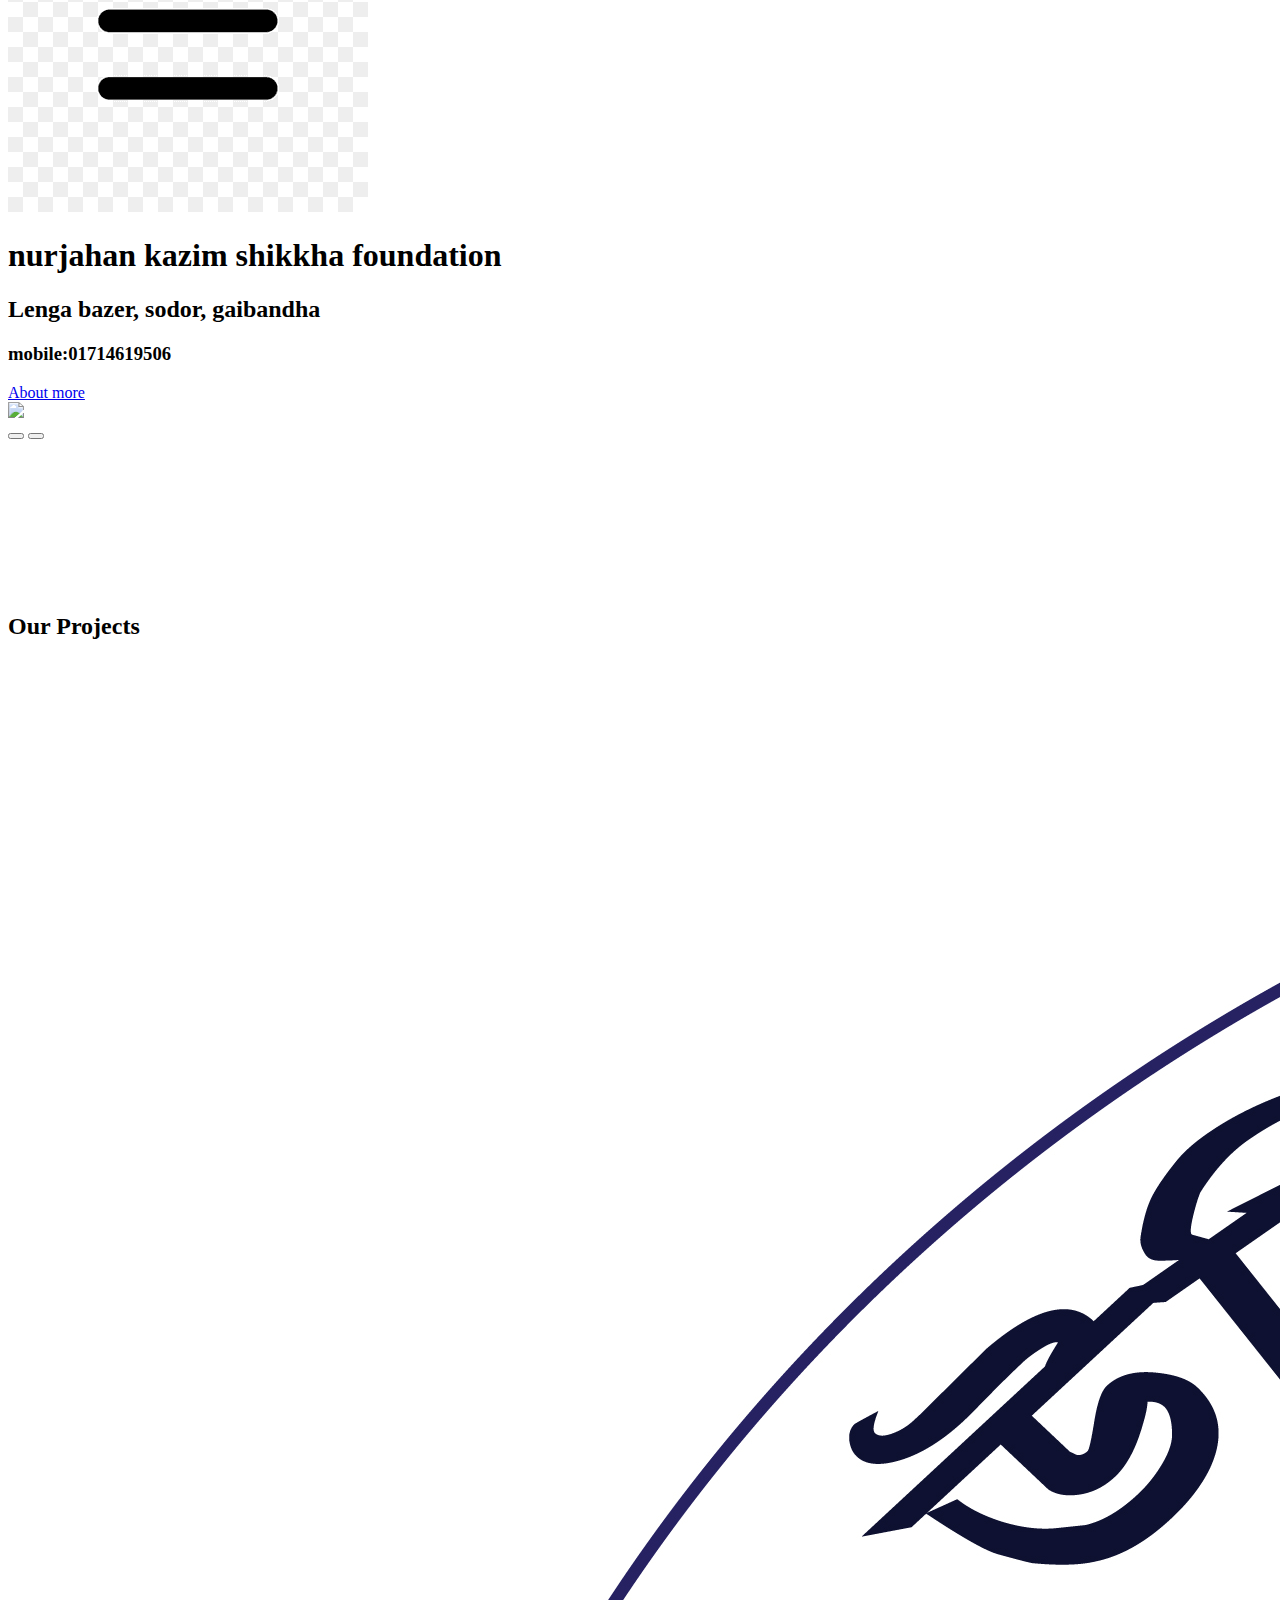
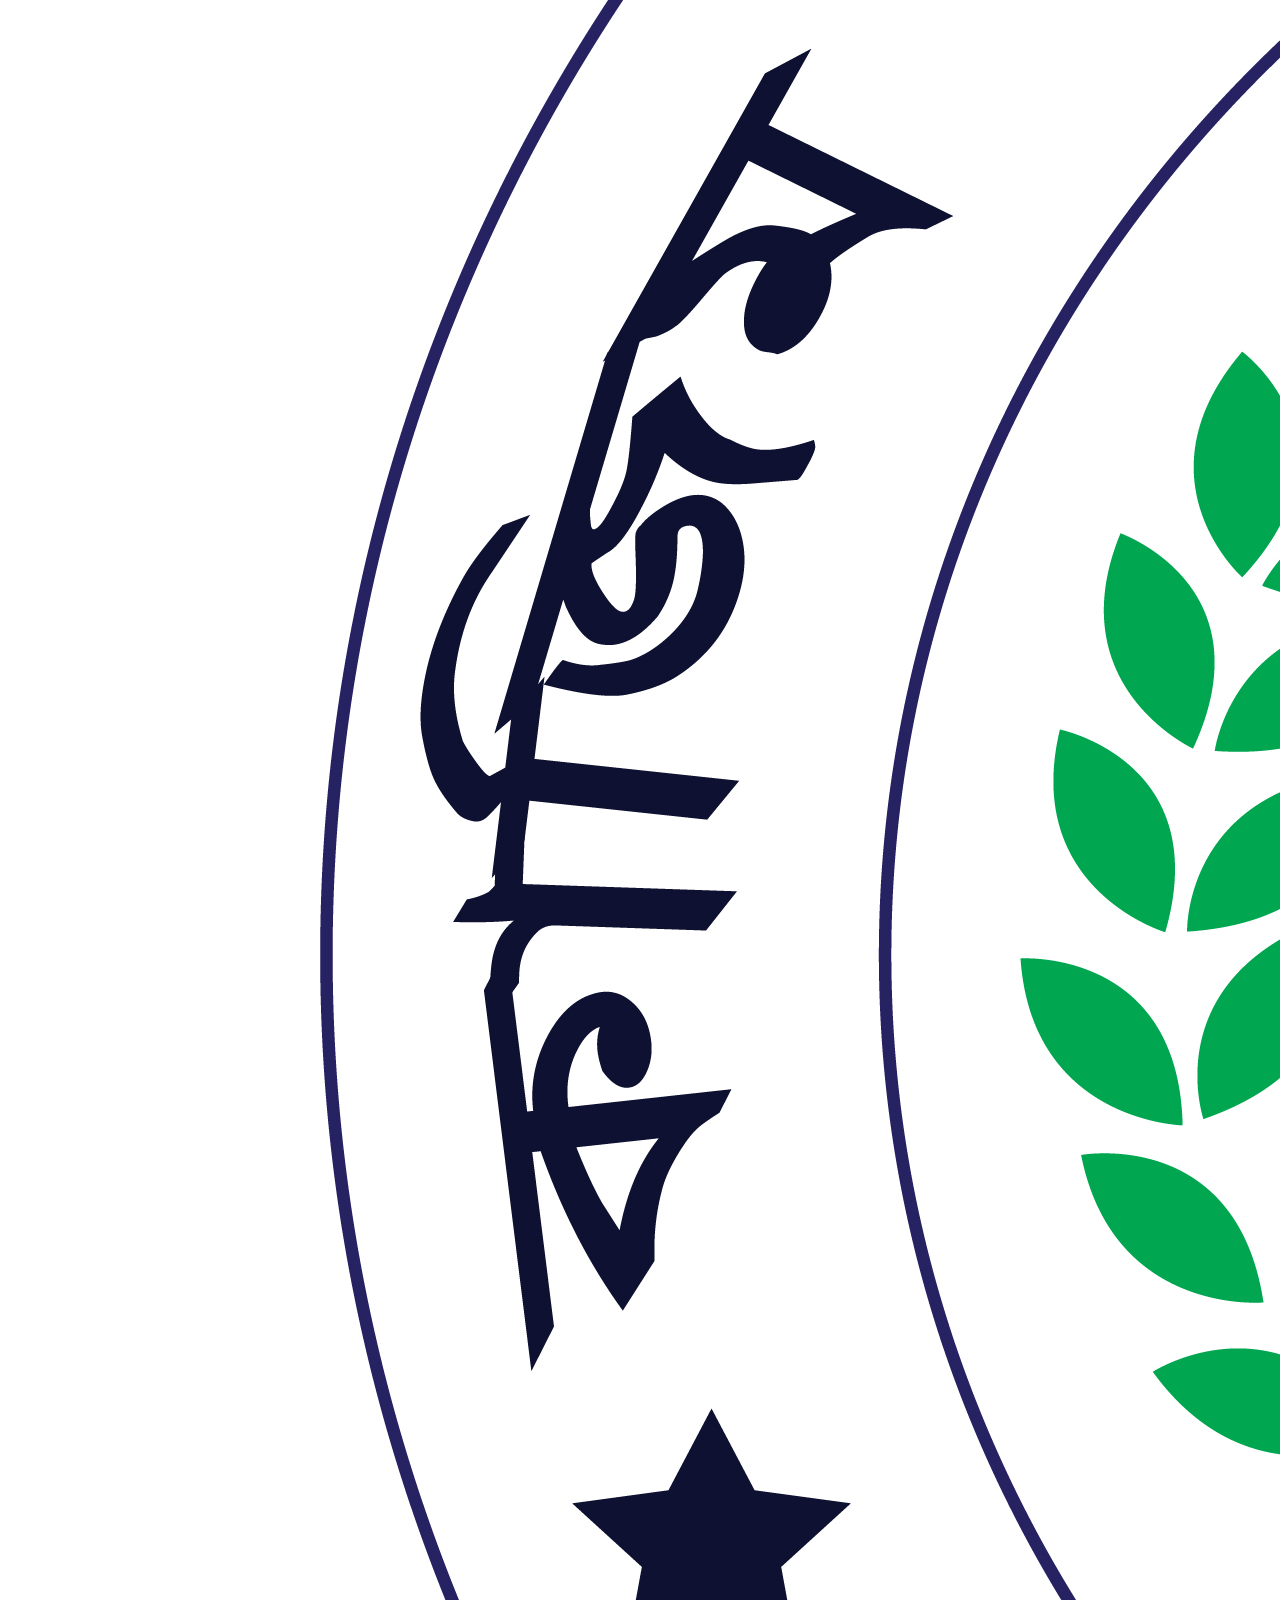
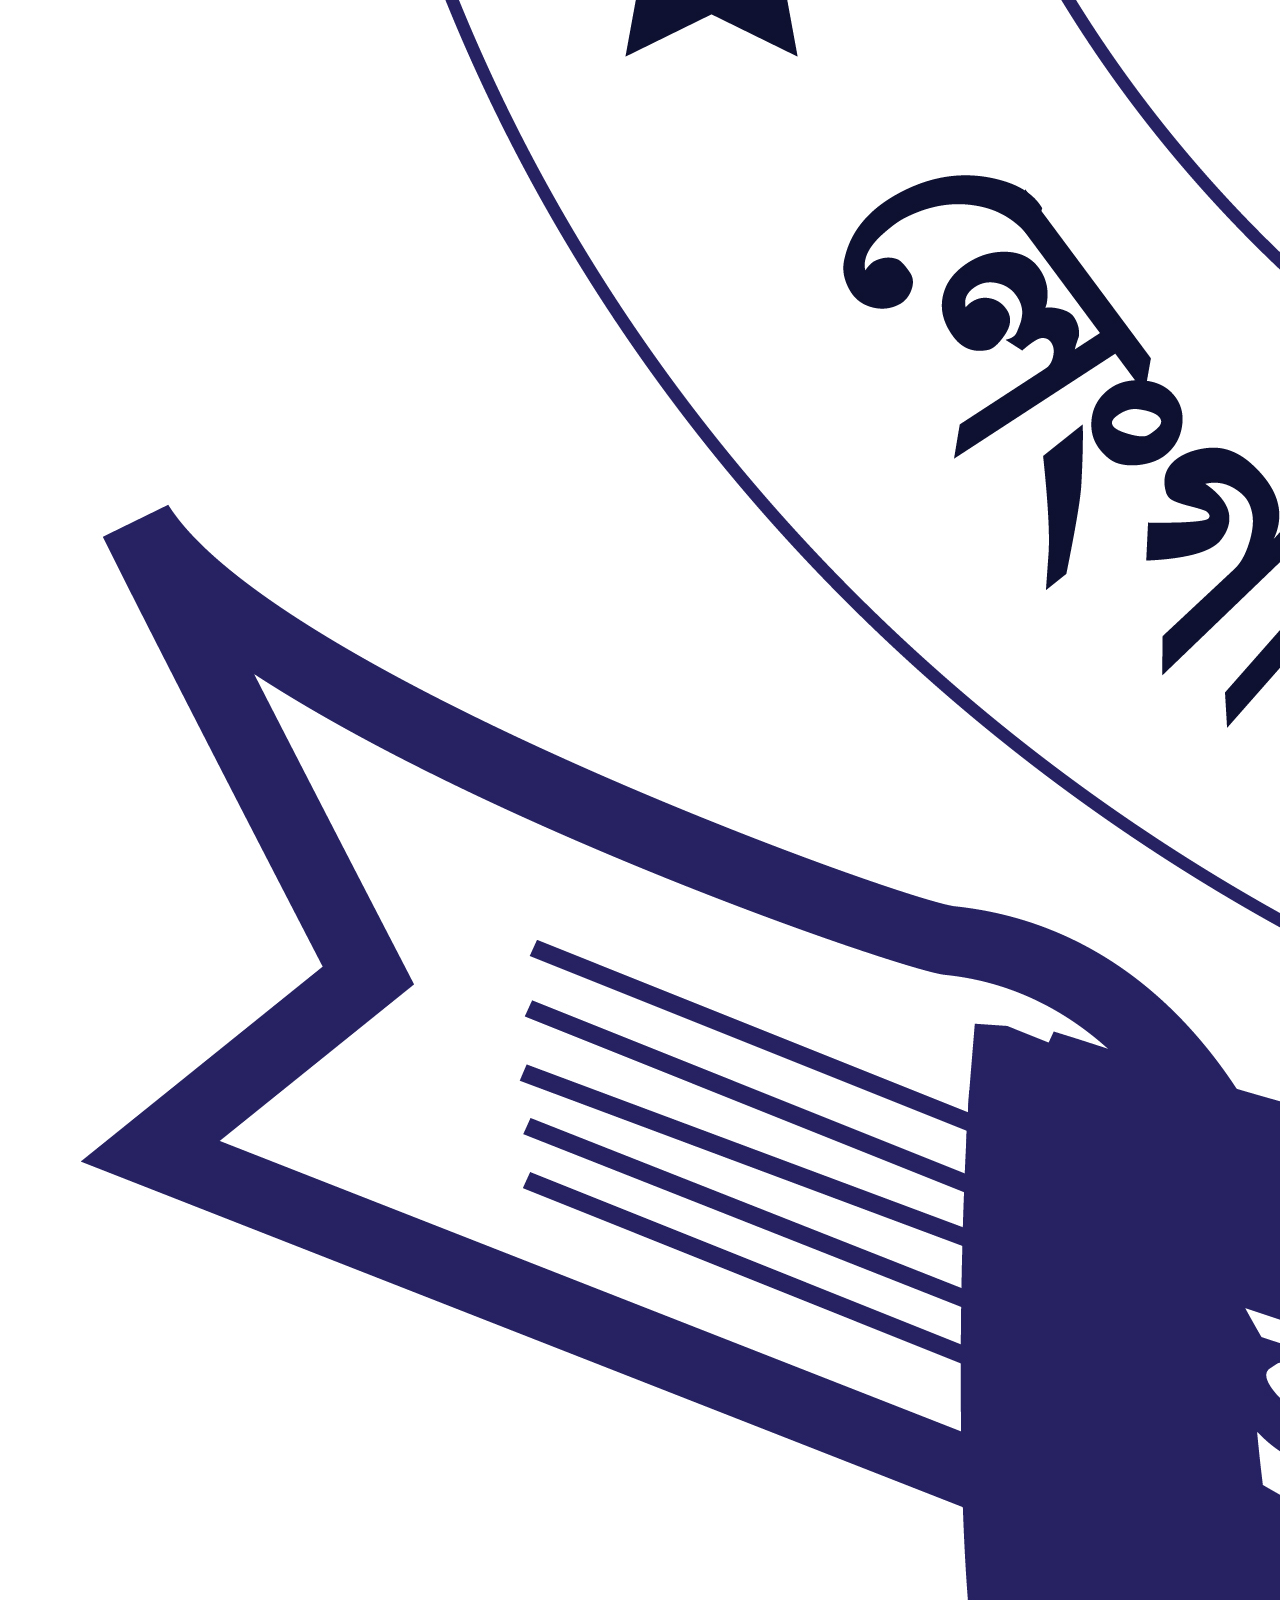
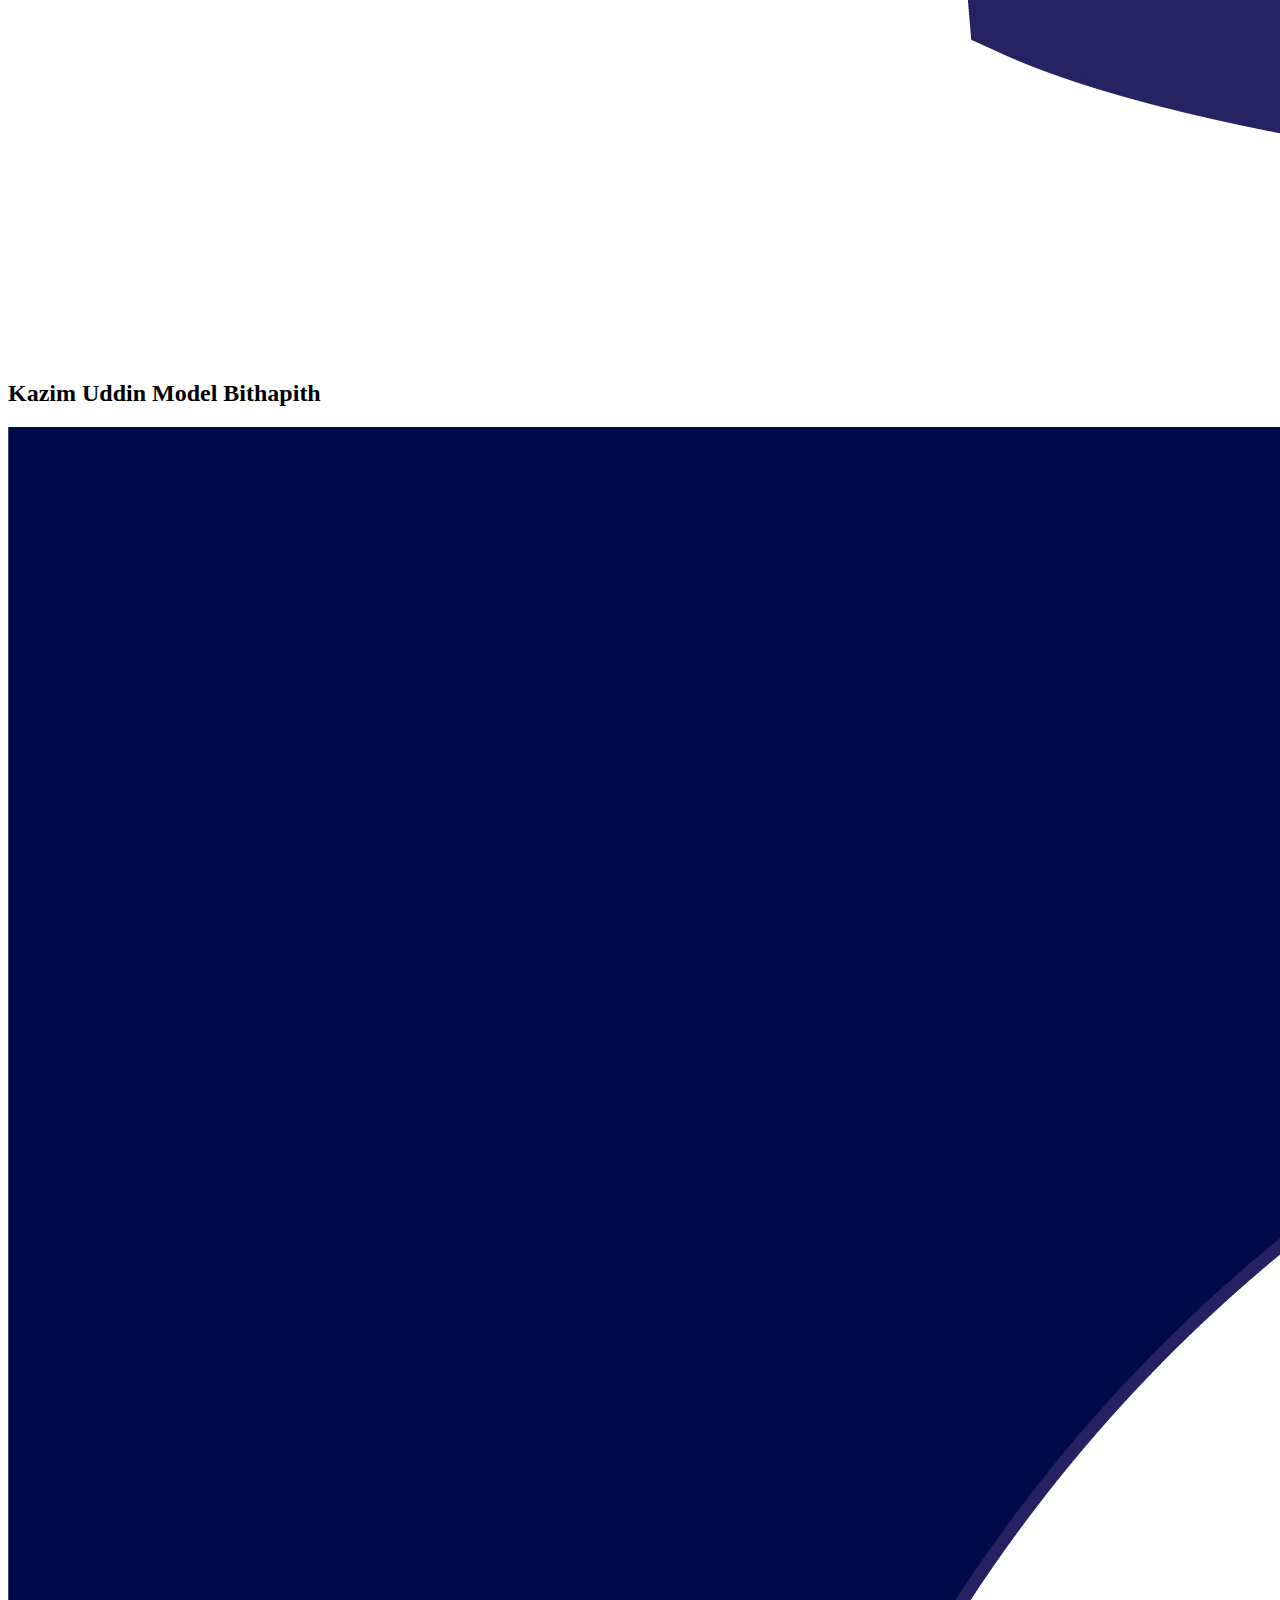
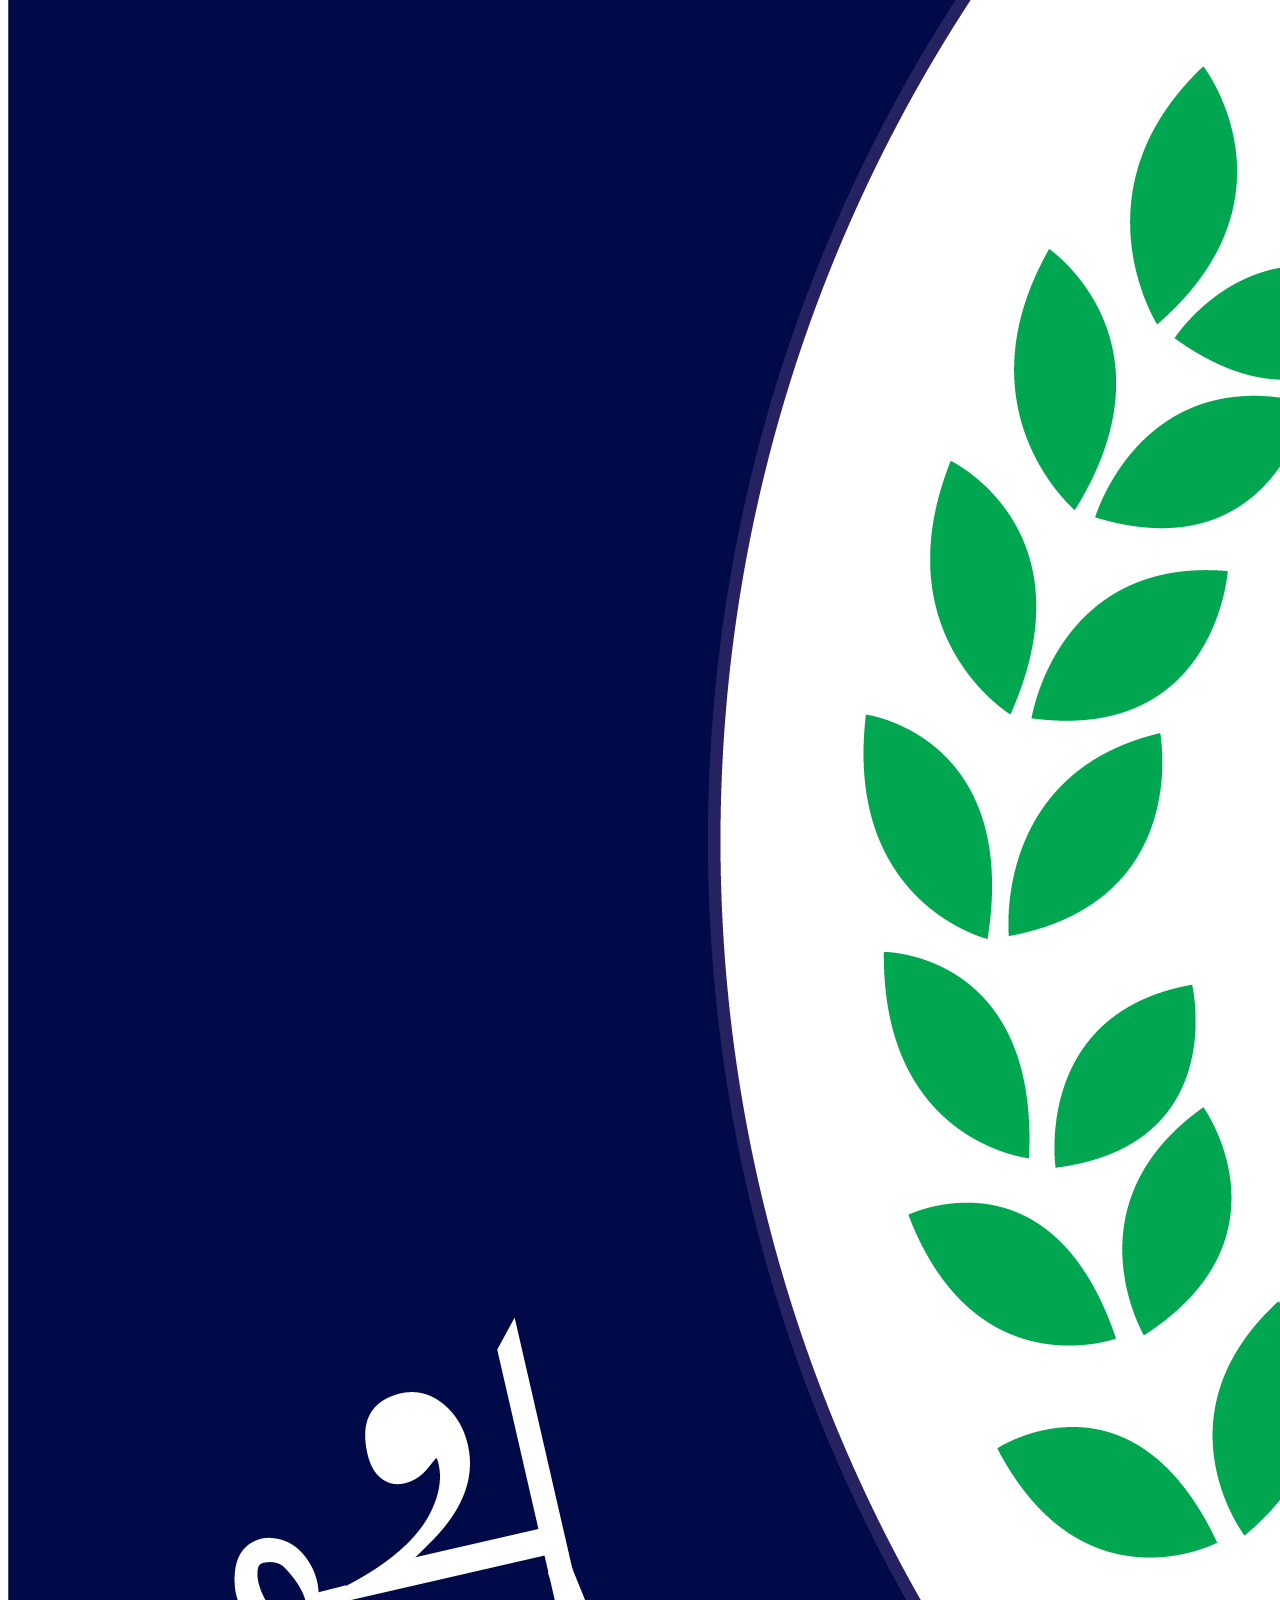
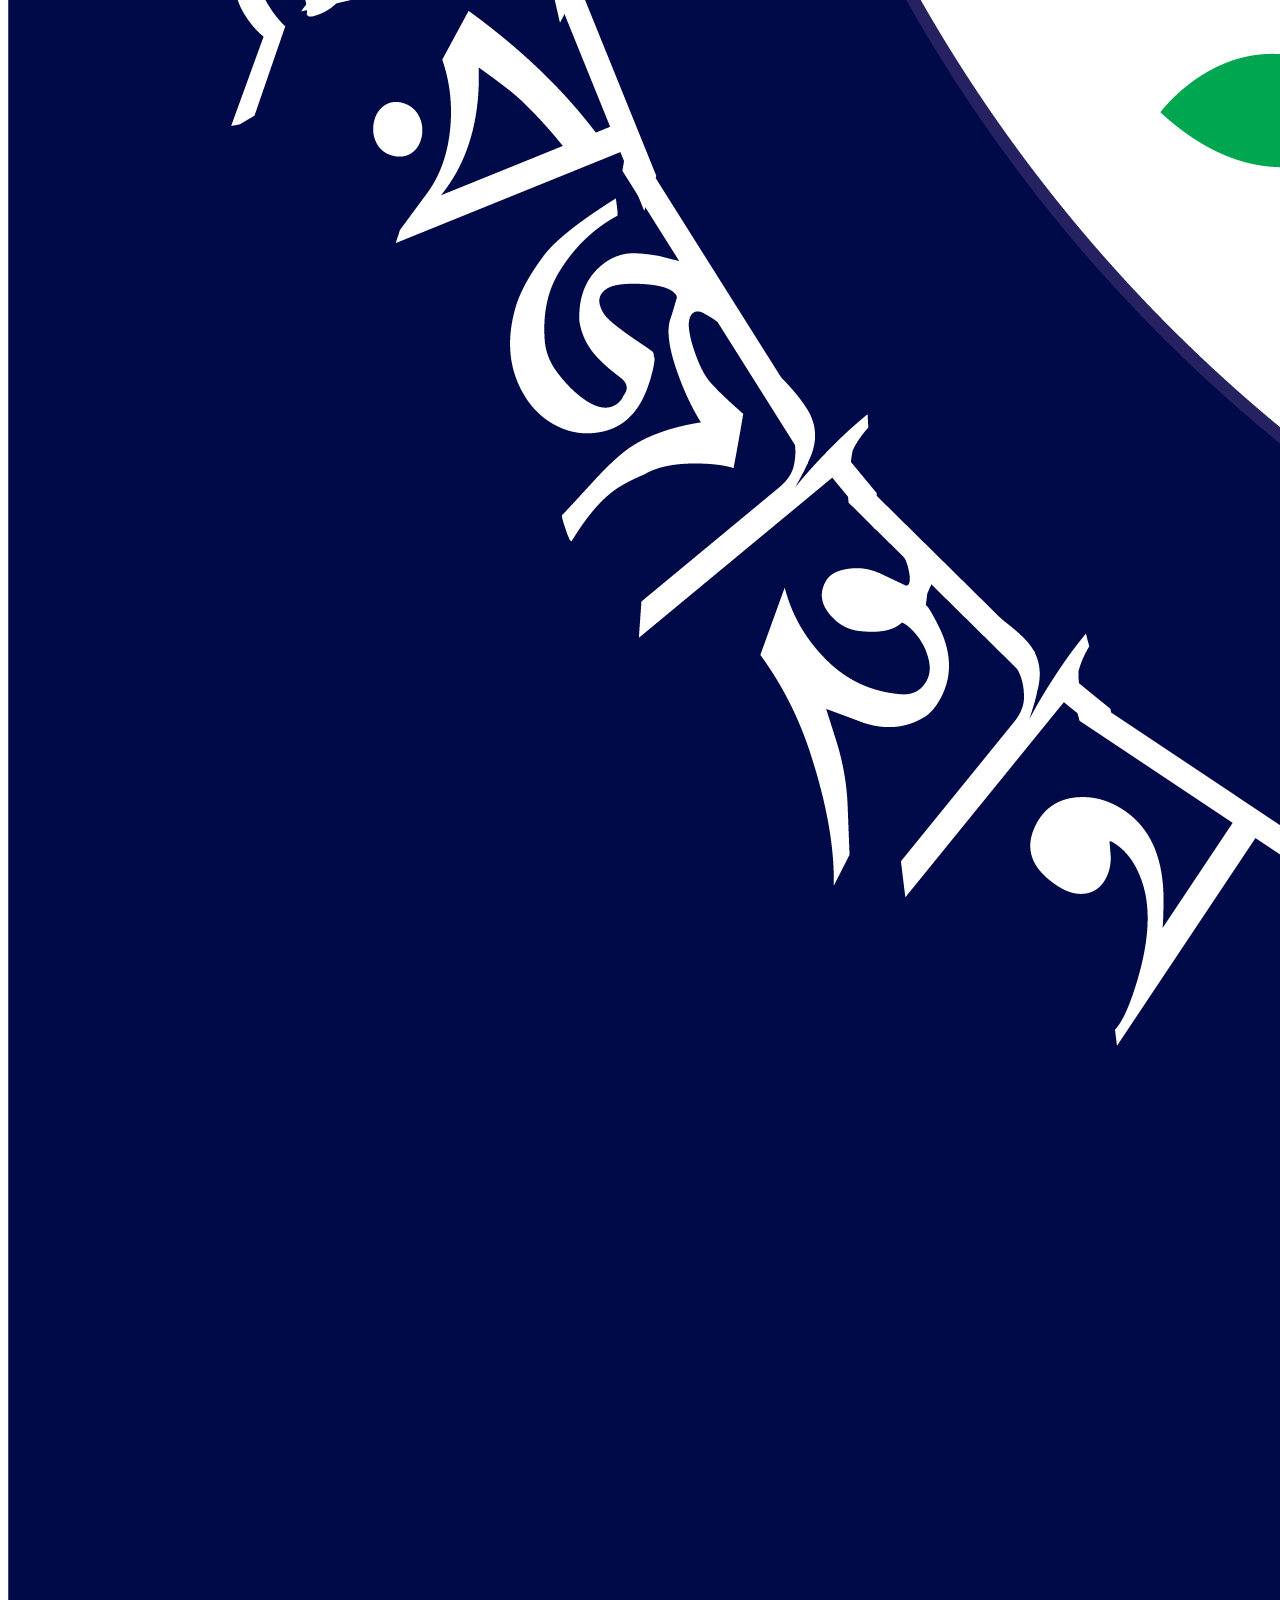
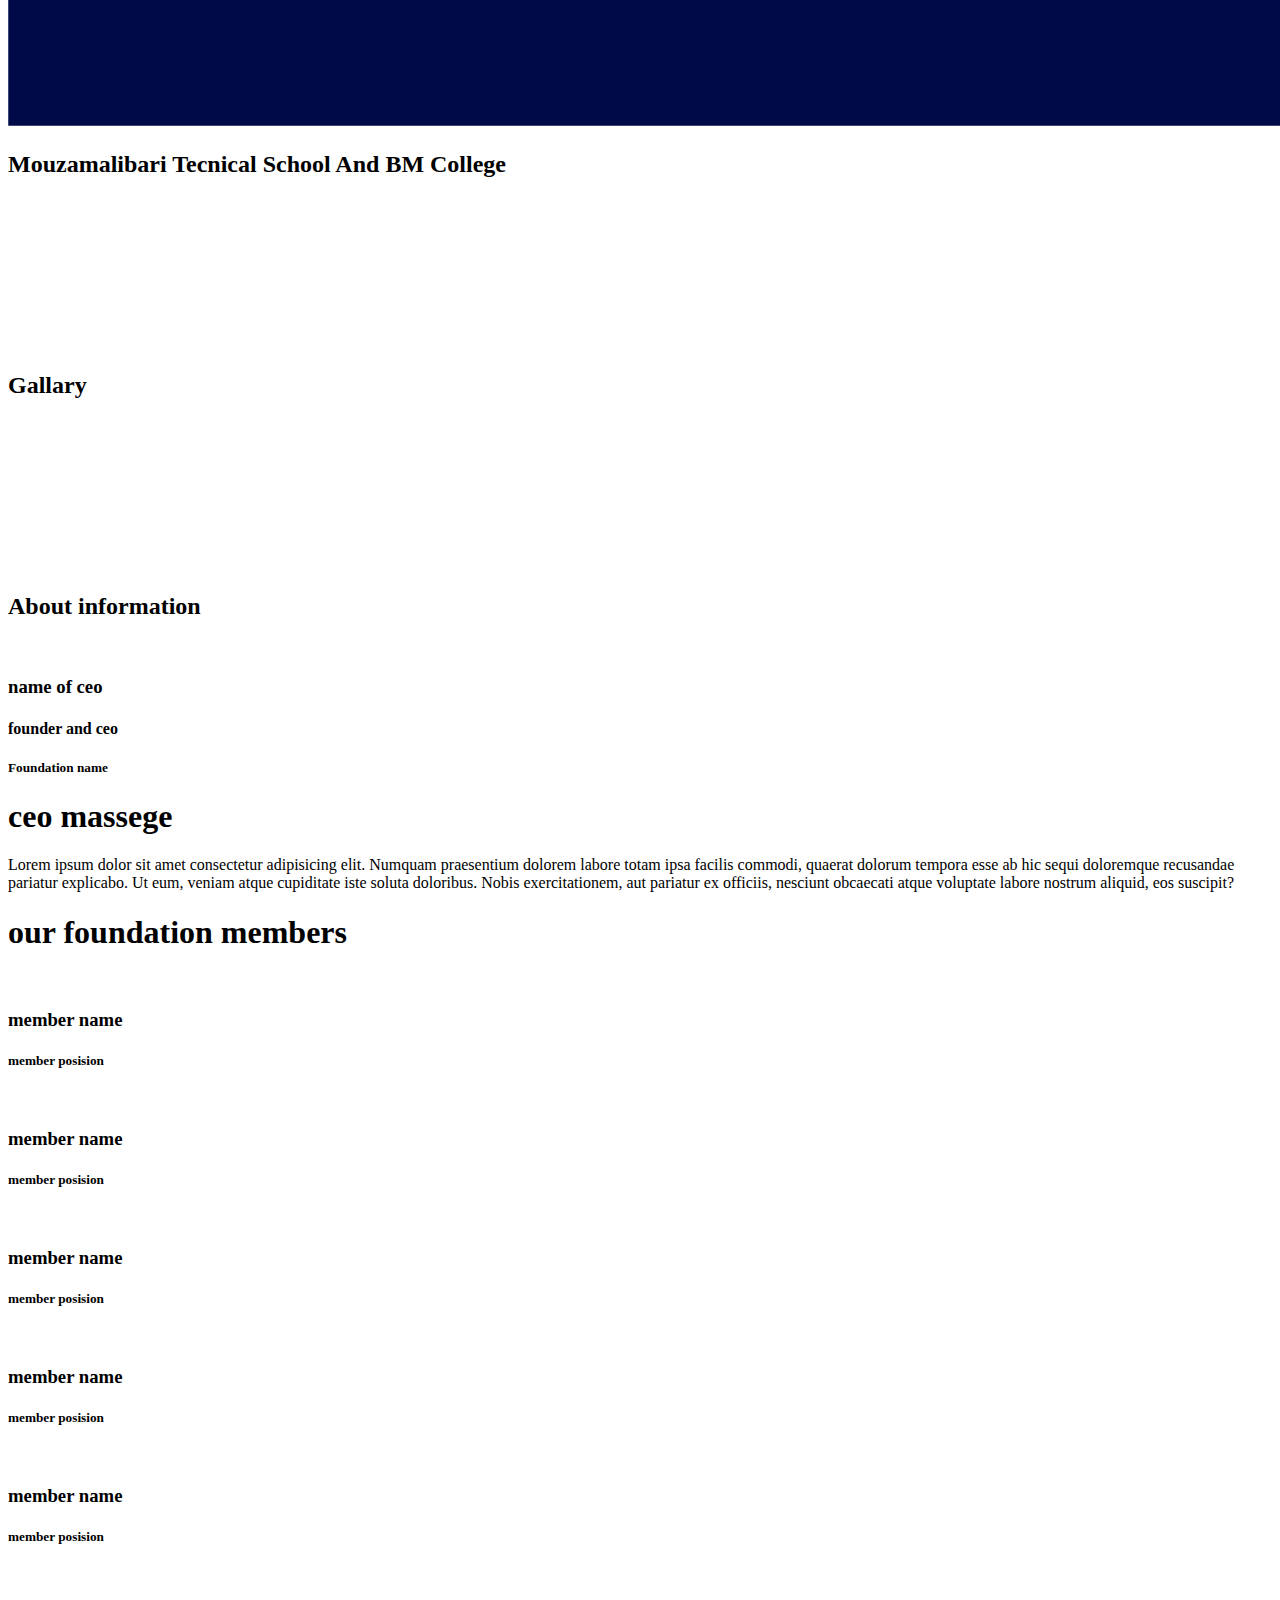
==== commit 416388a2: "ooter complete" ====
--- a/PROJECT NKSF 003/index.html
+++ b/PROJECT NKSF 003/index.html
@@ -8,7 +8,6 @@
         integrity='sha512-SnH5WK+bZxgPHs44uWIX+LLJAJ9/2PkPKZ5QiAj6Ta86w+fsb2TkcmfRyVX3pBnMFcV7oQPJkl9QevSCWr3W6A=='
         crossorigin='anonymous' />
     <link rel="stylesheet" href="./style.css">
-    <link rel="stylesheet" href="./style2.css">
     <title>NKSF</title>
 </head>
 
@@ -17,7 +16,7 @@
     <div class="grid-container">
         <!-- ======start header ======= -->
         <div class="header-box">
-            
+
             <!-- =====start of navber===== -->
             <nav class="navber">
                 <img src="./Image/NKSF LOGO 01-02.png" alt="NKSF" class="logo">
@@ -46,7 +45,7 @@
 
             </div>
             <!-- ==== end of Header ====== -->
-             <!-- star of image-slide  -->
+            <!-- star of image-slide  -->
             <div class="image-slide">
                 <img name="slider" id="img">
                 <div class="ImgChangeButton">
@@ -56,30 +55,30 @@
             </div><!--end of image-slide  -->
 
 
-                <!--start of option btn  -->
-    <div class="button">
-        <div class="buttonBox">
-            <img src="./Image/results_icon.png" alt="">
-            <h2>Our Projects</h2>
-        </div><!-- end of buttonBox  -->
-        <div class="buttonBox">
-            <img src="./Image/kumb logo 2002.jpg" alt="">
-            <h2>Kazim Uddin Model Bithapith</h2>
-        </div><!-- end of buttonBox  -->
-        <div class="buttonBox">
-            <img src="./Image/NKSF ROUND LOGO 02-03.png" alt="">
-            <h2>Mouzamalibari Tecnical School And BM College</h2>
-        </div><!-- end of buttonBox  -->
-        <div class="buttonBox">
-            <img src="./Image/clubs_icon.png" alt="">
-            <h2>Gallary</h2>
-        </div><!-- end of buttonBox  -->
-        <div class="buttonBox">
-            <img src="./Image/info-icon.png" alt="">
-            <h2>About information</h2>
-        </div><!-- end of buttonBox  -->
-    </div>
-    <!--end of option btn  -->
+            <!--start of option btn  -->
+            <div class="button">
+                <div class="buttonBox">
+                    <img src="./Image/results_icon.png" alt="">
+                    <h2>Our Projects</h2>
+                </div><!-- end of buttonBox  -->
+                <div class="buttonBox">
+                    <img src="./Image/kumb logo 2002.jpg" alt="">
+                    <h2>Kazim Uddin Model Bithapith</h2>
+                </div><!-- end of buttonBox  -->
+                <div class="buttonBox">
+                    <img src="./Image/NKSF ROUND LOGO 02-03.png" alt="">
+                    <h2>Mouzamalibari Tecnical School And BM College</h2>
+                </div><!-- end of buttonBox  -->
+                <div class="buttonBox">
+                    <img src="./Image/clubs_icon.png" alt="">
+                    <h2>Gallary</h2>
+                </div><!-- end of buttonBox  -->
+                <div class="buttonBox">
+                    <img src="./Image/info-icon.png" alt="">
+                    <h2>About information</h2>
+                </div><!-- end of buttonBox  -->
+            </div>
+            <!--end of option btn  -->
 
 
         </div>
@@ -231,9 +230,66 @@
             </div>
             <button class="my-btn">see more</button>
         </div><!-- end upcoming-project  -->
+
+
+        <!-- ========= start footer box ========= -->
         <div class="footer-box">
-
-        </div>
+            <!-- ======= start of  sub footer ===== -->
+            <div class="address">
+                <div class="addressBox">
+                    <i></i>
+                    <h2>addrees</h2>
+                    <p>langa bazer,sador ,gaibandha</p>
+                </div><!-- end of addressBox  -->
+                <div class="addressBox">
+                    <i></i>
+                    <h2>phone</h2>
+                    <p>01714-619506</p>
+                </div><!-- end of addressBox  -->
+                <div class="addressBox">
+                    <i></i>
+                    <h2>email</h2>
+                    <p>nurjahankazimshikkhafoundation@gmail.com</p>
+                </div><!-- end of addressBox  -->
+
+            </div><!-- end of address  -->
+            <!-- ======= end of  sub footer ===== -->
+
+            <!-- =====start of footer ======   -->
+            <footer>
+                <div class="footer-section1">
+                    <div class="box">
+                        <img src="./Image/white logo.png.png" alt="">
+                    </div>
+                    <div class="box"><!-- end of box -->
+                        <h1>nurjahan kazim shikkha foundation</h1>
+                        <p>langa bazar,sador , gaibandha</p>
+                        <div class="footer-icons">
+                            <a href="#"><i class="fa-brands fa-facebook"></i></a>
+                            <a href="#"><i class="fa-brands fa-facebook-messenger"></i></a>
+                            <a href="#"><i class="fa-brands fa-twitter"></i></a>
+                            <a href="#"><i class="fa-solid fa-phone"></i></i></a>
+                        </div><!-- end of footer- icons  -->
+                    </div><!-- end of box -->
+                    <div class="box">
+                        <ul>
+                            <li class="active"><a href="#">Home</a></li>
+                            <li><a href="#">Our Projects</a></li>
+                            <li><a href="#">Our Instution</a></li>
+                            <li><a href="#">Gallery</a></li>
+                            <li><a href="#">About</a></li>
+                            <li><a href="#">Contract Us</a></li>
+                        </ul>
+                    </div> <!-- end of box -->
+                </div><!-- end of footer-section1 -->
+                <div class="footer-section2">
+                    CopyRihgt @ 2024 ,omar faruk
+                </div><!-- end of footer-section2 -->
+            </footer>
+            <!-- ===== endd of footer ======   -->
+        </div><!-- ========= end footer box ========= -->
+
+
     </div><!-- end grid-container  -->
 
 
@@ -248,62 +304,6 @@
 
 
     <!-- ===== end of main body =====  -->
-    <!-- ======= start of  sub footer ===== -->
-    <div class="address">
-        <div class="addressBox">
-            <i></i>
-            <h2>addrees</h2>
-            <p>langa bazer,sador ,gaibandha</p>
-        </div><!-- end of addressBox  -->
-        <div class="addressBox">
-            <i></i>
-            <h2>phone</h2>
-            <p>01714-619506</p>
-        </div><!-- end of addressBox  -->
-        <div class="addressBox">
-            <i></i>
-            <h2>email</h2>
-            <p>nurjahankazimshikkhafoundation@gmail.com</p>
-        </div><!-- end of addressBox  -->
-
-    </div><!-- end of address  -->
-    <!-- ======= end of  sub footer ===== -->
-
-
-
-    <!-- =====start of footer ======   -->
-    <footer>
-        <div class="footer-section1">
-            <div class="box">
-                <img src="./Image/white logo.png.png" alt="">
-            </div>
-            <div class="box"><!-- end of box -->
-                <h1>nurjahan kazim shikkha foundation</h1>
-                <p>langa bazar,sador , gaibandha</p>
-                <div class="footer-icons">
-                    <a href="#"><i class="fa-brands fa-facebook"></i></a>
-                    <a href="#"><i class="fa-brands fa-facebook-messenger"></i></a>
-                    <a href="#"><i class="fa-brands fa-twitter"></i></a>
-                    <a href="#"><i class="fa-solid fa-phone"></i></i></a>
-                </div><!-- end of footer- icons  -->
-            </div><!-- end of box -->
-            <div class="box">
-                <ul>
-                    <li class="active"><a href="#">Home</a></li>
-                    <li><a href="#">Our Projects</a></li>
-                    <li><a href="#">Our Instution</a></li>
-                    <li><a href="#">Gallery</a></li>
-                    <li><a href="#">About</a></li>
-                    <li><a href="#">Contract Us</a></li>
-                </ul>
-            </div> <!-- end of box -->
-        </div><!-- end of footer-section1 -->
-        <div class="footer-section2">
-            CopyRihgt @ 2024 ,omar faruk
-        </div><!-- end of footer-section2 -->
-    </footer>
-
-    <!-- ===== endd of footer ======   -->
 
     <script src="./main.js"></script>
 </body>
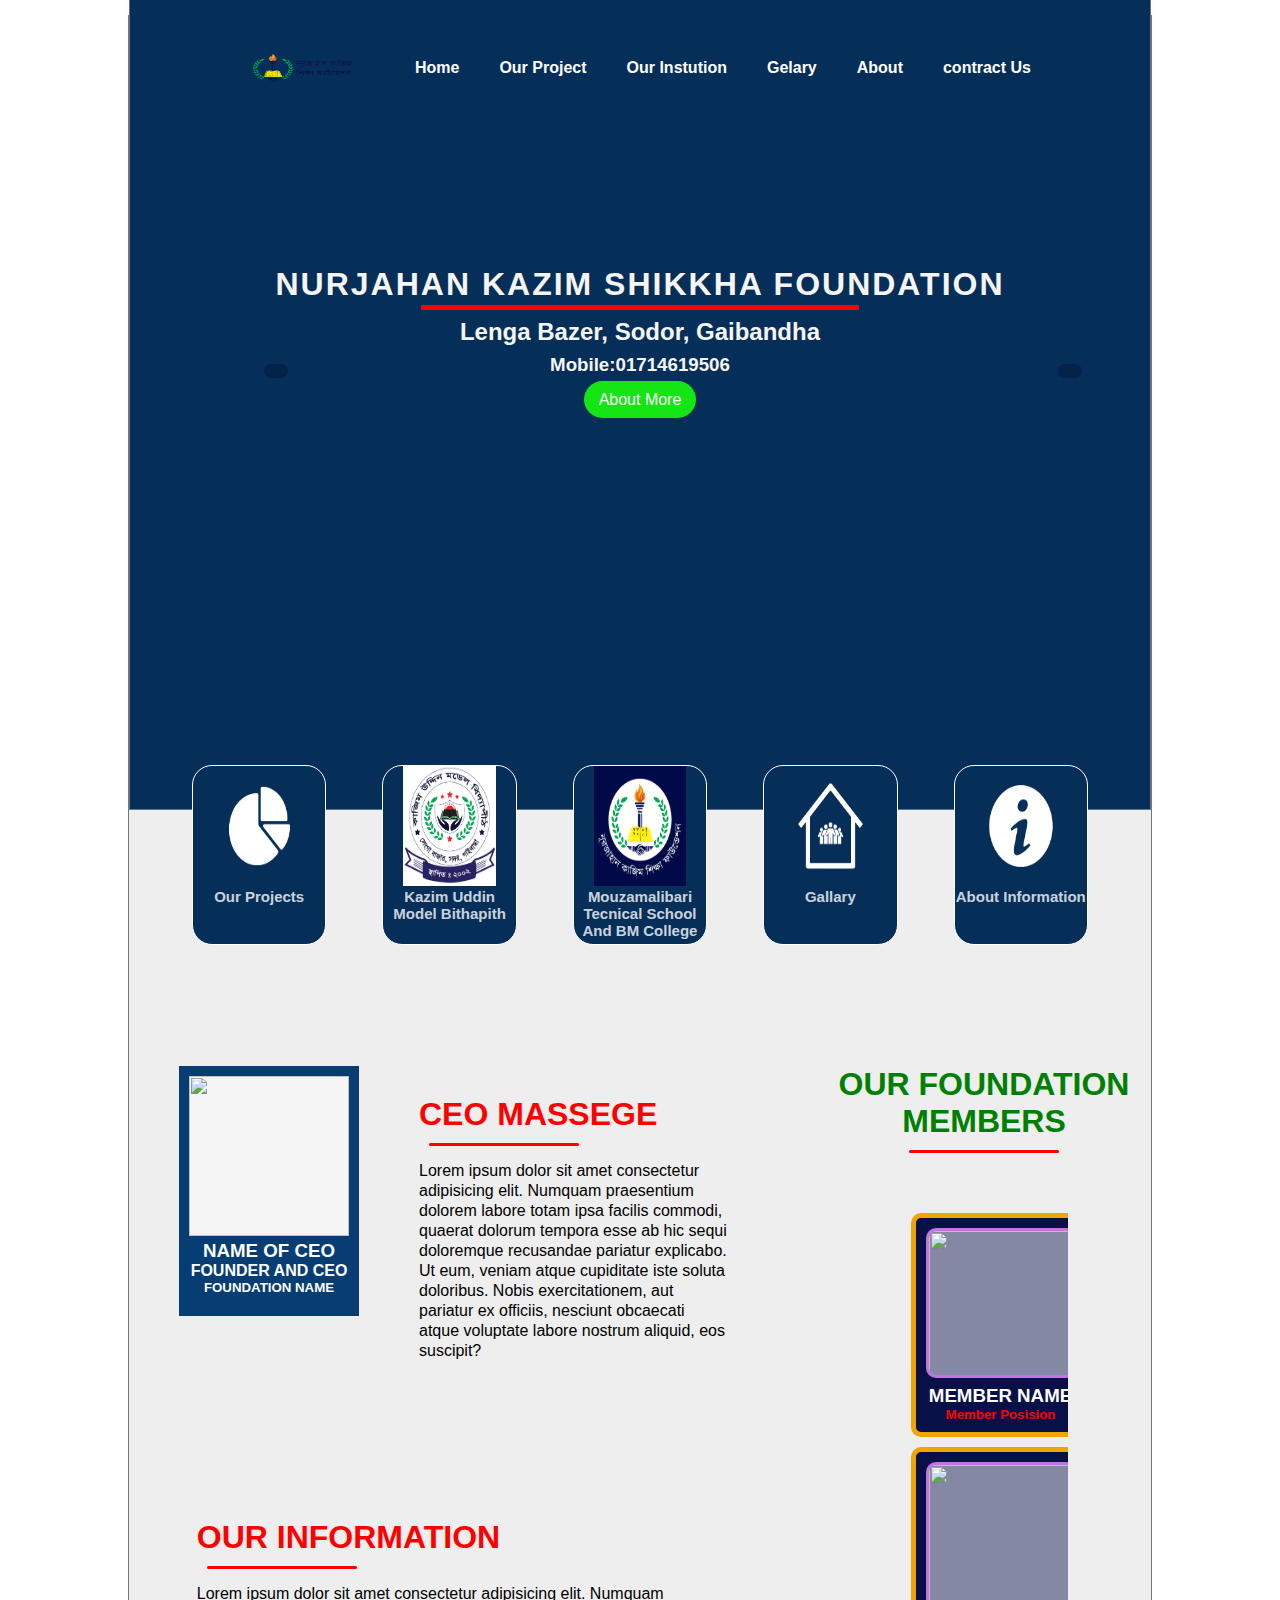
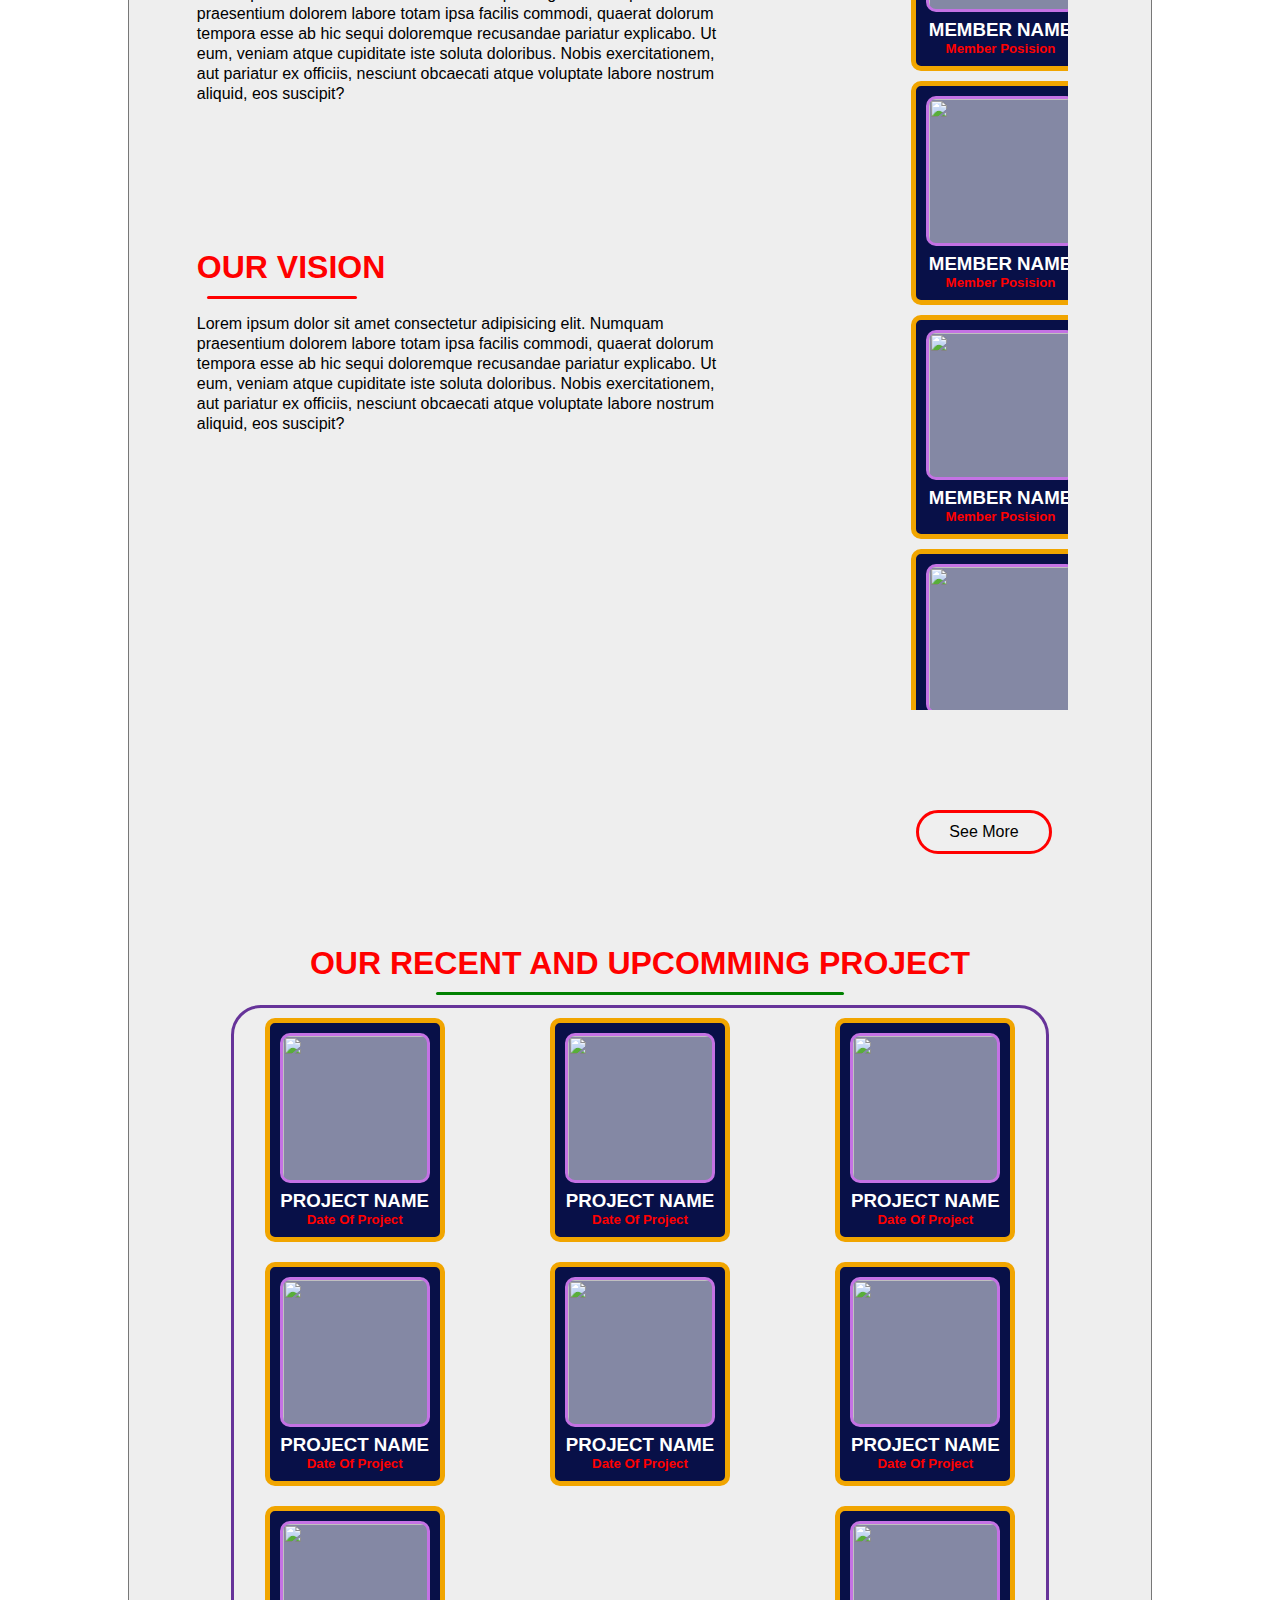
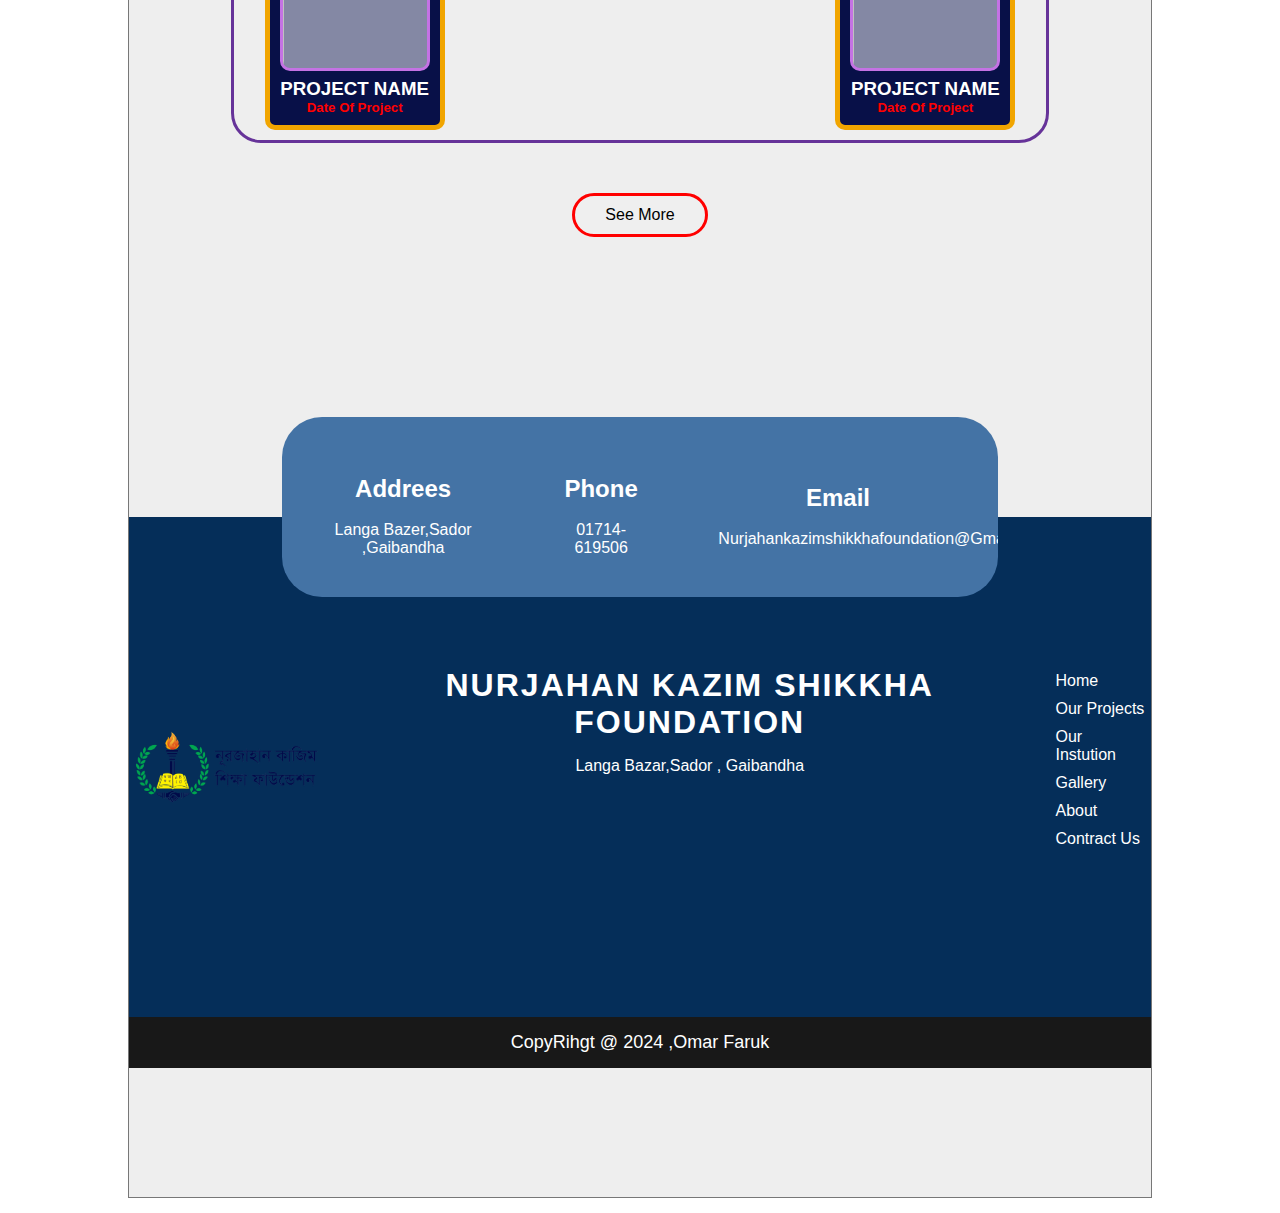
==== commit ced02f8a: "home page okk" ====
--- a/PROJECT NKSF 003/index.html
+++ b/PROJECT NKSF 003/index.html
@@ -45,7 +45,7 @@
 
             </div>
             <!-- ==== end of Header ====== -->
-            <!-- star of image-slide  -->
+             <!-- star of image-slide  -->
             <div class="image-slide">
                 <img name="slider" id="img">
                 <div class="ImgChangeButton">
@@ -55,30 +55,30 @@
             </div><!--end of image-slide  -->
 
 
-            <!--start of option btn  -->
-            <div class="button">
-                <div class="buttonBox">
-                    <img src="./Image/results_icon.png" alt="">
-                    <h2>Our Projects</h2>
-                </div><!-- end of buttonBox  -->
-                <div class="buttonBox">
-                    <img src="./Image/kumb logo 2002.jpg" alt="">
-                    <h2>Kazim Uddin Model Bithapith</h2>
-                </div><!-- end of buttonBox  -->
-                <div class="buttonBox">
-                    <img src="./Image/NKSF ROUND LOGO 02-03.png" alt="">
-                    <h2>Mouzamalibari Tecnical School And BM College</h2>
-                </div><!-- end of buttonBox  -->
-                <div class="buttonBox">
-                    <img src="./Image/clubs_icon.png" alt="">
-                    <h2>Gallary</h2>
-                </div><!-- end of buttonBox  -->
-                <div class="buttonBox">
-                    <img src="./Image/info-icon.png" alt="">
-                    <h2>About information</h2>
-                </div><!-- end of buttonBox  -->
-            </div>
-            <!--end of option btn  -->
+                <!--start of option btn  -->
+    <div class="button">
+        <div class="buttonBox">
+            <img src="./Image/results_icon.png" alt="">
+            <h2>Our Projects</h2>
+        </div><!-- end of buttonBox  -->
+        <div class="buttonBox">
+            <img src="./Image/kumb logo 2002.jpg" alt="">
+            <h2>Kazim Uddin Model Bithapith</h2>
+        </div><!-- end of buttonBox  -->
+        <div class="buttonBox">
+            <img src="./Image/NKSF ROUND LOGO 02-03.png" alt="">
+            <h2>Mouzamalibari Tecnical School And BM College</h2>
+        </div><!-- end of buttonBox  -->
+        <div class="buttonBox">
+            <img src="./Image/clubs_icon.png" alt="">
+            <h2>Gallary</h2>
+        </div><!-- end of buttonBox  -->
+        <div class="buttonBox">
+            <img src="./Image/info-icon.png" alt="">
+            <h2>About information</h2>
+        </div><!-- end of buttonBox  -->
+    </div>
+    <!--end of option btn  -->
 
 
         </div>
@@ -235,58 +235,58 @@
         <!-- ========= start footer box ========= -->
         <div class="footer-box">
             <!-- ======= start of  sub footer ===== -->
-            <div class="address">
-                <div class="addressBox">
-                    <i></i>
-                    <h2>addrees</h2>
-                    <p>langa bazer,sador ,gaibandha</p>
-                </div><!-- end of addressBox  -->
-                <div class="addressBox">
-                    <i></i>
-                    <h2>phone</h2>
-                    <p>01714-619506</p>
-                </div><!-- end of addressBox  -->
-                <div class="addressBox">
-                    <i></i>
-                    <h2>email</h2>
-                    <p>nurjahankazimshikkhafoundation@gmail.com</p>
-                </div><!-- end of addressBox  -->
-
-            </div><!-- end of address  -->
-            <!-- ======= end of  sub footer ===== -->
-
-            <!-- =====start of footer ======   -->
-            <footer>
-                <div class="footer-section1">
-                    <div class="box">
-                        <img src="./Image/white logo.png.png" alt="">
-                    </div>
-                    <div class="box"><!-- end of box -->
-                        <h1>nurjahan kazim shikkha foundation</h1>
-                        <p>langa bazar,sador , gaibandha</p>
-                        <div class="footer-icons">
-                            <a href="#"><i class="fa-brands fa-facebook"></i></a>
-                            <a href="#"><i class="fa-brands fa-facebook-messenger"></i></a>
-                            <a href="#"><i class="fa-brands fa-twitter"></i></a>
-                            <a href="#"><i class="fa-solid fa-phone"></i></i></a>
-                        </div><!-- end of footer- icons  -->
-                    </div><!-- end of box -->
-                    <div class="box">
-                        <ul>
-                            <li class="active"><a href="#">Home</a></li>
-                            <li><a href="#">Our Projects</a></li>
-                            <li><a href="#">Our Instution</a></li>
-                            <li><a href="#">Gallery</a></li>
-                            <li><a href="#">About</a></li>
-                            <li><a href="#">Contract Us</a></li>
-                        </ul>
-                    </div> <!-- end of box -->
-                </div><!-- end of footer-section1 -->
-                <div class="footer-section2">
-                    CopyRihgt @ 2024 ,omar faruk
-                </div><!-- end of footer-section2 -->
-            </footer>
-            <!-- ===== endd of footer ======   -->
+    <div class="address">
+        <div class="addressBox">
+            <i></i>
+            <h2>addrees</h2>
+            <p>langa bazer,sador ,gaibandha</p>
+        </div><!-- end of addressBox  -->
+        <div class="addressBox">
+            <i></i>
+            <h2>phone</h2>
+            <p>01714-619506</p>
+        </div><!-- end of addressBox  -->
+        <div class="addressBox">
+            <i></i>
+            <h2>email</h2>
+            <p>nurjahankazimshikkhafoundation@gmail.com</p>
+        </div><!-- end of addressBox  -->
+
+    </div><!-- end of address  -->
+    <!-- ======= end of  sub footer ===== -->
+
+    <!-- =====start of footer ======   -->
+    <footer>
+        <div class="footer-section1">
+            <div class="box">
+                <img src="./Image/NKSF LOGO 01-02.png" alt="">
+            </div>
+            <div class="box"><!-- end of box -->
+                <h1>nurjahan kazim shikkha foundation</h1>
+                <p>langa bazar,sador , gaibandha</p>
+                <div class="footer-icons">
+                    <a href="#"><i class="fa-brands fa-facebook"></i></a>
+                    <a href="#"><i class="fa-brands fa-facebook-messenger"></i></a>
+                    <a href="#"><i class="fa-brands fa-twitter"></i></a>
+                    <a href="#"><i class="fa-solid fa-phone"></i></i></a>
+                </div><!-- end of footer- icons  -->
+            </div><!-- end of box -->
+            <div class="box">
+                <ul>
+                    <li class="active"><a href="#">Home</a></li>
+                    <li><a href="#">Our Projects</a></li>
+                    <li><a href="#">Our Instution</a></li>
+                    <li><a href="#">Gallery</a></li>
+                    <li><a href="#">About</a></li>
+                    <li><a href="#">Contract Us</a></li>
+                </ul>
+            </div> <!-- end of box -->
+        </div><!-- end of footer-section1 -->
+        <div class="footer-section2">
+            CopyRihgt @ 2024 ,omar faruk
+        </div><!-- end of footer-section2 -->
+    </footer>
+    <!-- ===== endd of footer ======   -->
         </div><!-- ========= end footer box ========= -->
 
 
--- a/PROJECT NKSF 003/style.css
+++ b/PROJECT NKSF 003/style.css
@@ -0,0 +1,620 @@
+*{
+    margin: 0;
+    padding: 0;
+    box-sizing: border-box;
+    font-family: Arial, Helvetica, sans-serif;
+}
+body{
+    text-align: center;
+}
+a{
+    text-decoration: none;
+}
+ul {
+    list-style: none;
+}
+.active{
+    background-color: #052e59;
+    padding: 10px 15px;
+    color: rgb(92, 45, 45);
+}
+.underline{
+    width: 150px;
+    height: 3px;
+    background-color: red;
+    border-radius: 30px;
+    margin: 10px;
+}
+
+.my-btn{
+    margin: 50px auto;
+    padding: 10px 30px;
+    font-size: 1rem;
+    text-transform: capitalize;
+    border: 3px solid red;
+    border-radius: 30px;
+}
+
+ /* ======== start card ========= */
+.card{
+    width: fit-content;
+    height: fit-content;
+    background-color: rgba(8, 16, 72, 1);
+    padding: 10px;
+    margin: 10px;
+    border: 5px solid rgb(241, 165, 0);
+    border-radius: 10px;
+}
+.card img{
+    width: 150px;
+    height: 150px;
+    background-color: rgba(255, 255, 255, .5);
+    border-radius: 10px;
+    border: 3px solid rgb(196, 114, 228);
+}
+.card h3{
+    color: white;
+    text-transform: uppercase;
+}
+.card h5{
+    color: red;
+    text-transform:capitalize;
+}
+/* ======== end card ========= */
+.grid-container{
+    width: 80%;
+    height: auto;
+    background: #eee;
+    color: #fff;
+    margin: 15px auto;
+    display: grid;
+    grid-template-columns: repeat(3,1.5fr);
+    grid-template-rows:repeat(6, auto);
+    grid-gap:10px;
+    border: 1px solid rgba(0, 0, 0, .5);
+}
+/* ======== staart header-box ====== */
+.grid-container .header-box{
+    grid-column: 1/-1;
+    /* background-color: bisque; */
+    height: 110vh;
+}
+/* =====navbar==== */
+.navber{
+    width: 100%;
+    height: auto;
+    display: flex;
+    position: relative;
+    top: 2px;
+    left: 0;
+    justify-content: space-between;
+    padding: 0 100px;
+    color: #fff;
+    z-index: 1;
+
+}
+.navber img{
+    width: 150px;
+    height: 100px;
+    /* background-color: #d7aa14; */
+    text-align: center;
+    border-radius: 30px;
+    padding: 10px 20px;
+}
+.nav-links{
+    display: flex;
+    margin: auto 0;
+}
+
+.nav-links li{
+    margin: 0 20px;
+    color: #fff;
+    font-size: 1.3 rem ;
+    font-weight: bold;
+}
+.nav-links li a{
+    color: #fff;
+}
+.nav-links a:hover{
+    color: #052e59;
+    background-color: #fff;
+     padding: 10px 15px;
+     border-radius: 30px;
+     transition: all linear 0.5s;
+ }
+.manu-btn{
+    position: absolute;
+    top: 20px;
+    right:30px;
+    width: 40px;
+    cursor: pointer;
+    display: none;
+    z-index: 1;
+}
+/* =====end navbar==== */
+
+/* ==== header start ===== */
+
+/* ==== header end  ===== */
+.header-text-box{
+    color: whitesmoke;
+    width: 100%;
+    display: flex;
+    position: relative;
+    top: 0;
+    left:0;
+    justify-content: center;
+    align-items: center;
+    text-align: center;
+    margin-top: 150px;
+    z-index: 1;
+
+}
+header h1{
+    text-transform: uppercase;
+    letter-spacing: 2px;
+}
+.line{
+    width: 60%;
+    height: 5px;
+    background-color: red;
+    margin: 2px auto;
+
+}
+header h2{
+    text-transform: capitalize;
+    margin: 8px 0;
+}
+header h3{
+    text-transform: capitalize;
+    margin-bottom: 15px;
+}
+header a{
+    text-transform: capitalize;
+    background-color: #15e515;
+    padding: 10px 15px;
+    border-radius: 30px;
+    color: #fff;
+    opacity: 100%;
+    font-size: 1rem;
+}
+header a:hover{
+    color: #052e59;
+    background-color: #fff;
+     padding: 15px 20px;
+     border-radius: 30px;
+     transition: all linear 0.5s;
+     font-size: 1.5rem;
+ }
+
+
+
+/* ==== image slider ==== */
+.image-slide{
+    width: 100% ;
+    height: 95vh;
+    background-color:#052e59;
+    position: relative;
+    top: -50.5vh;
+    left: 0;
+    justify-content: center;
+    align-items: center;
+}
+
+.image-slide img{
+    width: 100%;
+    height: 100%;
+    opacity: .5;
+
+}
+.ImgChangeButton {
+    width: 80%;
+    display: flex;
+    position: relative;
+    top: -50vh;
+    left: 15vh;
+    justify-content: space-between;
+    align-items: center;
+    z-index: 2;
+}
+ .ImgChangeButton button{
+    font-size: 30px;
+    background: rgba(0,0,0,.5);
+    border: 2px solid rgb(7, 9, 69);
+    border-radius: 30px;
+    padding: 5px 10px;
+    color: #aa1b1b;
+    opacity: 40%;
+ }
+ .ImgChangeButton button:hover{
+    font-size: 50px;
+    background: rgba(12, 3, 104, 0.5);
+    color: whitesmoke;
+    border: 2px solid rgb(214, 36, 8);
+    border-radius: 30px;
+    padding: 5px 10px;
+    opacity: 100%;
+    transition: all ease-out .5s;
+ }
+
+ /* ==== image slider ==== */
+ /* ====optiom btn===== */
+ .button{
+    width:70%;
+    height: auto;
+    /* background-color: #b07903; */
+    display: flex;
+    position:absolute;
+    top: 0;
+    left:0;
+    margin: 85vh 15%;
+
+    justify-content: space-between;
+    align-items: center;
+    text-align: center;
+    color: rgba(255,255,255,.8);
+ }
+.buttonBox{
+    width: 15%;
+    height: 180px;
+    background: #052e59;
+    border-radius: 20px;
+    border: 1px solid #fff;
+    text-transform: capitalize;
+    font-size: 10px;
+    position: relative;
+ }
+ .buttonBox img{
+    width: 70%;
+    height: 120px;
+    margin: auto;
+ }
+ .buttonBox:hover{
+    width: 20%;
+    height: 250px;
+    background: aquamarine;
+    color: tomato;
+    transition: all ease-in-out .5s;
+    position: relative;
+    top: -100px;
+ }
+ .buttonBox:hover > h2{
+    font-size: 25px;
+    padding: 20px 0;
+ }
+/* .shadow{
+    width: 100%;
+    height: 98vh;
+    display: flex;
+    position: absolute;
+    background-color: rgba(12, 3, 104, 0.5);
+} */
+
+/* ======== end header-box ====== */
+
+ /* ========= start ceo-box ======== */
+ .grid-container .ceo-box{
+    /* background: tomato; */
+    grid-column: 1/3;
+    display: flex;
+    justify-content: space-between;
+    position: relative;
+    padding: 50px;
+
+}
+.grid-container .ceo-box .ceo-profile{
+    height:250px;
+    background-color: rgba(6, 61, 115, 1);
+    text-transform: uppercase;
+    padding: 10px;
+}
+.grid-container .ceo-box .ceo-profile img {
+    background: whitesmoke;
+    width: 160px;
+    height: 160px;
+    border: red;
+}
+.grid-container .ceo-box .ceo-massege{
+    /* background-color: antiquewhite; */
+    margin-left: 30px;
+    padding: 30px;
+    text-align: left;
+    color: black;
+}
+.grid-container .ceo-box .ceo-massege h1{
+    text-transform: uppercase;
+    font-weight: bold;
+    color: red;
+}
+.grid-container .ceo-box .ceo-massege p{
+    text-transform: unset;
+    line-height: 20px;
+    margin-top: 15px;
+}
+ /* ========= end ceo-box ======== */
+
+ /* ========= start member-box ======== */
+ .grid-container .member-box{
+    /* background: aqua; */
+    grid-column:3/4;
+    grid-row: 2/-1;
+    padding: 10% auto;
+}
+ .grid-container .member-box h1{
+    text-transform: uppercase;
+    margin: 15% 0 0 0 ;
+    color: green;
+}
+.grid-container .member-box .underline{
+    margin: 10px auto;
+}
+.grid-container .member-box .card-box{
+    height: 123vh;
+    margin: 15% 25% ;
+    overflow: hidden;
+}
+/* ========= end member-box ======== */
+
+
+ /* ========= start .our-info-box ======== */
+ .grid-container .our-info{
+    grid-column: 1/3;
+    /* background-color: rgb(171, 115, 41); */
+    padding:10%;
+    text-align: left;
+    color: black;
+}
+.grid-container .our-info h1{
+    text-transform: uppercase;
+    font-weight: bold;
+    color: red;
+}
+.grid-container .our-info p{
+    text-transform: unset;
+    line-height: 20px;
+    margin-top: 15px;
+}
+ /* ========= end .our-info-box ======== */
+
+
+ /* ========= start .our-vision-box ======== */
+
+.grid-container .our-vision{
+    grid-column: 1/3;
+    /* background-color: rgb(171, 115, 41); */
+    padding:10%;
+    text-align: left;
+    color: black;
+}
+.grid-container .our-vision h1{
+    text-transform: uppercase;
+    font-weight: bold;
+    color: red;
+}
+.grid-container .our-vision p{
+    text-transform: unset;
+    line-height: 20px;
+    margin-top: 15px;
+}
+ /* ========= end .our-vision-box ======== */
+
+
+ /* ========= start .our-project-box ======== */
+ .grid-container .our-project{
+    grid-column: 1/-1;
+    /* background-color: rgb(171, 115, 41); */
+}
+.grid-container .our-project h1{
+    text-transform: uppercase;
+    margin: 3% 0 0 0;
+    color: red;
+}
+.grid-container .our-project .underline{
+    width: 40%;
+    margin: 10px auto;
+    background-color: green;
+}
+.grid-container .our-project .card-box{
+    width: 80%;
+    height: fit-content;
+    /* background-color: rgb(55, 53, 51); */
+    border: 3px solid rebeccapurple;
+    border-radius: 30px;
+    margin: 0 auto;
+    padding: 0 2%;
+    display: flex;
+    position:relative;
+    overflow: hidden;
+    justify-content: space-between;
+    flex-wrap: wrap;
+}
+ /* ========= end .our-project-box ======== */
+
+/* ====== start footer box ======= */
+.grid-container .footer-box{
+    grid-column: 1/-1;
+    /* background: #000; */
+    height: 100vh;
+}
+
+/* ====== start of sub footer ========  */
+.address{
+    width: 70%;
+    height: auto;
+    display: flex;
+    position: relative;
+    justify-content: space-around;
+    align-items: center;
+    background: #4473a5;
+    color: #fff;
+    border-radius: 40px;
+    margin: 20px auto;
+    overflow: hidden;
+    bottom: -100px;
+}
+.addressBox{
+    padding: 40px;
+    text-align: center;
+    overflow: hidden;
+}
+.addressBox h2{
+    text-transform: capitalize;
+    line-height: 4rem;
+}
+.addressBox p{
+    text-transform: capitalize;
+}
+ /* ====== start of sub footer ========  */
+
+ /* ==== start of footer ====  */
+ footer{
+    width: 100%;
+    height: 500px;
+    background-color:#052e59;
+}
+.footer-section1{
+    width: 100%;
+    height: 500px;
+    display: flex;
+    justify-content:space-around;
+    /* align-items: center; */
+    padding: 150px 0;
+}
+.box{
+    text-align: center;
+}
+.box img{
+    width: 200px;
+    height: 200px;
+}
+.box h1{
+    color: #fff;
+    text-transform: uppercase;
+    letter-spacing: 2px;
+}
+.box p{
+    color: #fff;
+    text-transform: capitalize;
+    line-height: 50px;
+}
+.footer-icons a i{
+    color: #fff;
+    font-size: 35px;
+    padding: 20px 10px;
+}
+.footer-icons a :hover.fa-facebook{
+    color: blue;
+    font-size: 60px;
+    transition: all linear .5s;
+}
+.footer-icons a :hover.fa-facebook-messenger{
+    color: blueviolet;
+    font-size: 60px;
+    transition: all linear .5s;
+}
+.footer-icons a :hover.fa-twitter{
+    color: aquamarine;
+    font-size: 60px;
+    transition: all linear .5s;
+}
+.footer-icons a :hover.fa-phone{
+    color: green;
+    font-size: 60px;
+    transition: all linear .5s;
+}
+.box ul li {
+    list-style: none;
+    text-align: left;
+    padding: 5px;
+}
+.box ul li a{
+   text-decoration: none;
+   color: #fff;
+}
+.box ul li:hover{
+    background: rgba(255,255,255,.8);
+    border-radius: 10px;
+    text-align: center;
+    font-size: 25px;
+    transition: all linear 1s;
+ }
+ .box ul li:hover a{
+    color: tomato;
+ }
+footer .footer-section2{
+    background: rgba(0,0,0,.9);
+    padding: 15px;
+    text-align: center;
+    color: #fff;
+    text-transform: capitalize;
+    font-size: 18px;
+}
+ /* ==== end of footer ====  */
+
+
+/* ====== end footer box ======= */
+/* mobile ressponsib  */
+ @media (max-width:768px) {
+    .grid-container{
+        width: 80%;
+        height: auto;
+        background: #eee;
+        color: #fff;
+        margin: 15px auto;
+        display: grid;
+        grid-template-rows:repeat(6, fit-content);
+        grid-gap:10px;
+        border: 1px solid rgba(0, 0, 0, .5);
+    }
+    .grid-container .header-box{
+        grid-column: 1/-1;
+    }
+    .grid-container .ceo-box{
+        grid-column: 1/-1;
+        display: block;
+    }
+    .grid-container .member-box{
+        grid-column: 1/-1;
+    }
+    .grid-container .our-info{
+        grid-column: 1/-1;
+    }
+    .grid-container .our-vision{
+        grid-column: 1/-1;
+    }
+    .grid-container .our-project{
+        grid-column: 1/-1;
+    }
+    .grid-container .footer-box{
+        grid-column: 1/-1;
+    }
+
+    .manu-btn{
+        display:block;
+    }
+    .navber{
+        padding: 0;
+    }
+    .logo{
+        /* position: absolute; */
+        top: 30px;
+        left:30px;
+    }
+    .nav-links{
+        flex-direction: column;
+        width: 100%;
+        height: 100vh;
+        justify-content: center;
+        background-color: #c37e3a;
+        margin-top:-900px;
+        transition:all 0.5s ease ;
+    }
+    .nav-links li{
+        margin: 30px auto ;
+    }
+    .mobile-manu{
+        margin-top:0;
+        border-bottom-right-radius: 30%;
+
+    }
+ }